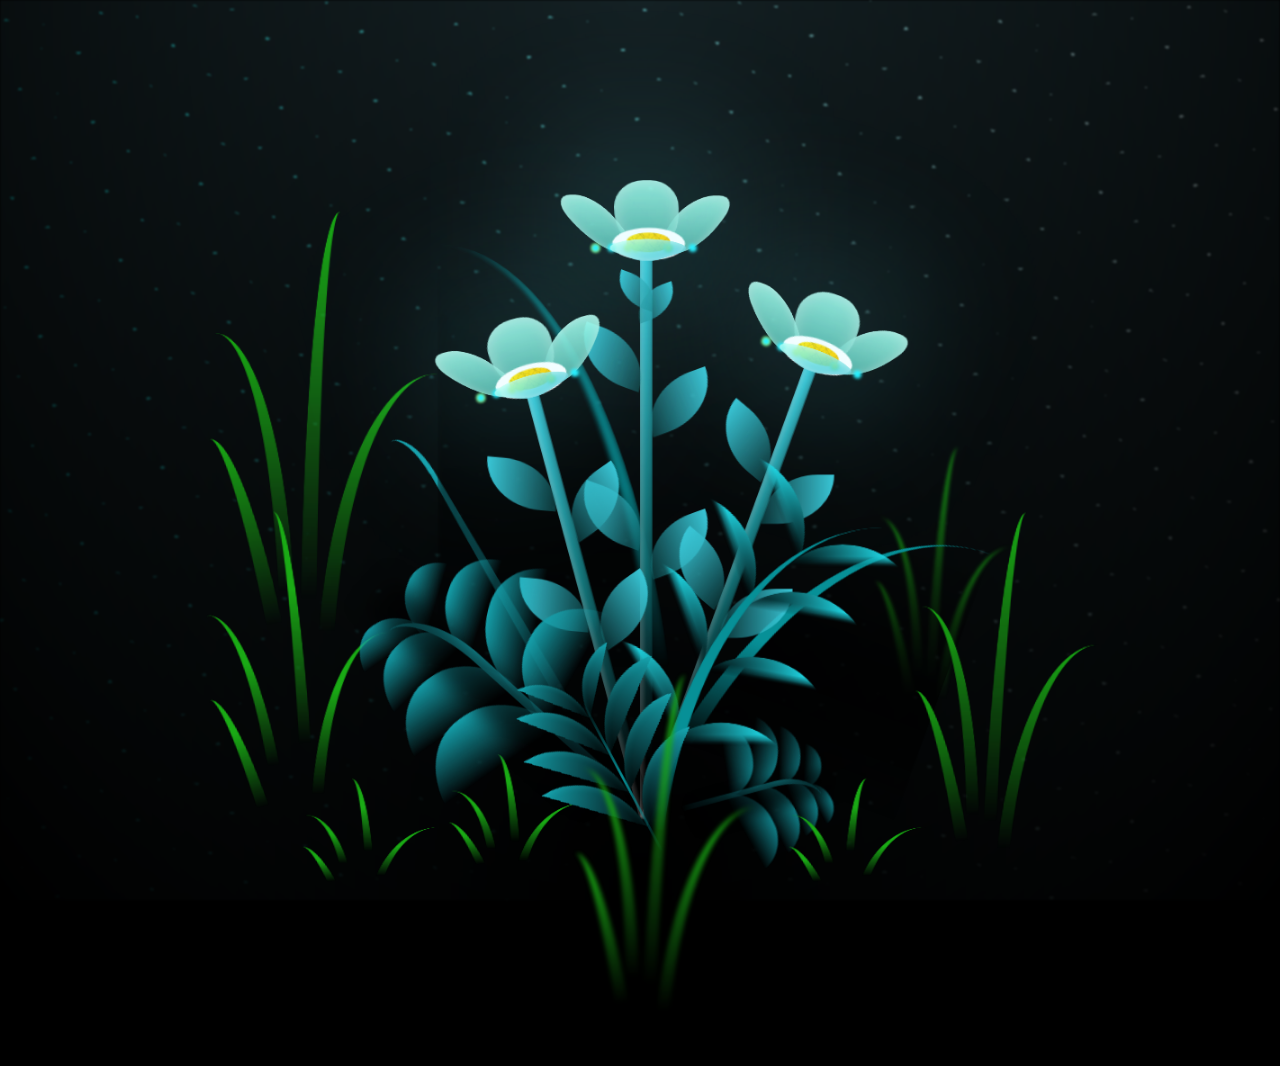
==== flower.html @ 88a2992a "For MyLove" ====
<!DOCTYPE html>
<html lang="en">
<head>
    <meta charset="UTF-8">
    <meta http-equiv="X-UA-Compatible" content="IE=edge">
    <meta name="viewport" content="width=device-width, initial-scale=1.0">
    <link rel="stylesheet" href="css/main.css">
    <link rel="icon" href="img/flowers.png" type="image/x-icon">
    <title>flowers</title>
</head>
<body class="container">
  <!-- Pembuat code: https://codepen.io/mdusmanansari/pen/BamepLe -->
    <div class="night"></div>
    <div class="flowers">
      <div class="flower flower--1">
        <div class="flower__leafs flower__leafs--1">
          <div class="flower__leaf flower__leaf--1"></div>
          <div class="flower__leaf flower__leaf--2"></div>
          <div class="flower__leaf flower__leaf--3"></div>
          <div class="flower__leaf flower__leaf--4"></div>
          <div class="flower__white-circle"></div>
  
          <div class="flower__light flower__light--1"></div>
          <div class="flower__light flower__light--2"></div>
          <div class="flower__light flower__light--3"></div>
          <div class="flower__light flower__light--4"></div>
          <div class="flower__light flower__light--5"></div>
          <div class="flower__light flower__light--6"></div>
          <div class="flower__light flower__light--7"></div>
          <div class="flower__light flower__light--8"></div>
  
        </div>
        <div class="flower__line">
          <div class="flower__line__leaf flower__line__leaf--1"></div>
          <div class="flower__line__leaf flower__line__leaf--2"></div>
          <div class="flower__line__leaf flower__line__leaf--3"></div>
          <div class="flower__line__leaf flower__line__leaf--4"></div>
          <div class="flower__line__leaf flower__line__leaf--5"></div>
          <div class="flower__line__leaf flower__line__leaf--6"></div>
        </div>
      </div>
  
      <div class="flower flower--2">
        <div class="flower__leafs flower__leafs--2">
          <div class="flower__leaf flower__leaf--1"></div>
          <div class="flower__leaf flower__leaf--2"></div>
          <div class="flower__leaf flower__leaf--3"></div>
          <div class="flower__leaf flower__leaf--4"></div>
          <div class="flower__white-circle"></div>
  
          <div class="flower__light flower__light--1"></div>
          <div class="flower__light flower__light--2"></div>
          <div class="flower__light flower__light--3"></div>
          <div class="flower__light flower__light--4"></div>
          <div class="flower__light flower__light--5"></div>
          <div class="flower__light flower__light--6"></div>
          <div class="flower__light flower__light--7"></div>
          <div class="flower__light flower__light--8"></div>
  
        </div>
        <div class="flower__line">
          <div class="flower__line__leaf flower__line__leaf--1"></div>
          <div class="flower__line__leaf flower__line__leaf--2"></div>
          <div class="flower__line__leaf flower__line__leaf--3"></div>
          <div class="flower__line__leaf flower__line__leaf--4"></div>
        </div>
      </div>
  
      <div class="flower flower--3">
        <div class="flower__leafs flower__leafs--3">
          <div class="flower__leaf flower__leaf--1"></div>
          <div class="flower__leaf flower__leaf--2"></div>
          <div class="flower__leaf flower__leaf--3"></div>
          <div class="flower__leaf flower__leaf--4"></div>
          <div class="flower__white-circle"></div>
  
          <div class="flower__light flower__light--1"></div>
          <div class="flower__light flower__light--2"></div>
          <div class="flower__light flower__light--3"></div>
          <div class="flower__light flower__light--4"></div>
          <div class="flower__light flower__light--5"></div>
          <div class="flower__light flower__light--6"></div>
          <div class="flower__light flower__light--7"></div>
          <div class="flower__light flower__light--8"></div>
  
        </div>
        <div class="flower__line">
          <div class="flower__line__leaf flower__line__leaf--1"></div>
          <div class="flower__line__leaf flower__line__leaf--2"></div>
          <div class="flower__line__leaf flower__line__leaf--3"></div>
          <div class="flower__line__leaf flower__line__leaf--4"></div>
        </div>
      </div>
  
      <div class="grow-ans" style="--d:1.2s">
        <div class="flower__g-long">
          <div class="flower__g-long__top"></div>
          <div class="flower__g-long__bottom"></div>
        </div>
      </div>
  
      <div class="growing-grass">
        <div class="flower__grass flower__grass--1">
          <div class="flower__grass--top"></div>
          <div class="flower__grass--bottom"></div>
          <div class="flower__grass__leaf flower__grass__leaf--1"></div>
          <div class="flower__grass__leaf flower__grass__leaf--2"></div>
          <div class="flower__grass__leaf flower__grass__leaf--3"></div>
          <div class="flower__grass__leaf flower__grass__leaf--4"></div>
          <div class="flower__grass__leaf flower__grass__leaf--5"></div>
          <div class="flower__grass__leaf flower__grass__leaf--6"></div>
          <div class="flower__grass__leaf flower__grass__leaf--7"></div>
          <div class="flower__grass__leaf flower__grass__leaf--8"></div>
          <div class="flower__grass__overlay"></div>
        </div>
      </div>
  
      <div class="growing-grass">
        <div class="flower__grass flower__grass--2">
          <div class="flower__grass--top"></div>
          <div class="flower__grass--bottom"></div>
          <div class="flower__grass__leaf flower__grass__leaf--1"></div>
          <div class="flower__grass__leaf flower__grass__leaf--2"></div>
          <div class="flower__grass__leaf flower__grass__leaf--3"></div>
          <div class="flower__grass__leaf flower__grass__leaf--4"></div>
          <div class="flower__grass__leaf flower__grass__leaf--5"></div>
          <div class="flower__grass__leaf flower__grass__leaf--6"></div>
          <div class="flower__grass__leaf flower__grass__leaf--7"></div>
          <div class="flower__grass__leaf flower__grass__leaf--8"></div>
          <div class="flower__grass__overlay"></div>
        </div>
      </div>
  
      <div class="grow-ans" style="--d:2.4s">
        <div class="flower__g-right flower__g-right--1">
          <div class="leaf"></div>
        </div>
      </div>
  
      <div class="grow-ans" style="--d:2.8s">
        <div class="flower__g-right flower__g-right--2">
          <div class="leaf"></div>
        </div>
      </div>
  
      <div class="grow-ans" style="--d:2.8s">
        <div class="flower__g-front">
          <div class="flower__g-front__leaf-wrapper flower__g-front__leaf-wrapper--1">
            <div class="flower__g-front__leaf"></div>
          </div>
          <div class="flower__g-front__leaf-wrapper flower__g-front__leaf-wrapper--2">
            <div class="flower__g-front__leaf"></div>
          </div>
          <div class="flower__g-front__leaf-wrapper flower__g-front__leaf-wrapper--3">
            <div class="flower__g-front__leaf"></div>
          </div>
          <div class="flower__g-front__leaf-wrapper flower__g-front__leaf-wrapper--4">
            <div class="flower__g-front__leaf"></div>
          </div>
          <div class="flower__g-front__leaf-wrapper flower__g-front__leaf-wrapper--5">
            <div class="flower__g-front__leaf"></div>
          </div>
          <div class="flower__g-front__leaf-wrapper flower__g-front__leaf-wrapper--6">
            <div class="flower__g-front__leaf"></div>
          </div>
          <div class="flower__g-front__leaf-wrapper flower__g-front__leaf-wrapper--7">
            <div class="flower__g-front__leaf"></div>
          </div>
          <div class="flower__g-front__leaf-wrapper flower__g-front__leaf-wrapper--8">
            <div class="flower__g-front__leaf"></div>
          </div>
          <div class="flower__g-front__line"></div>
        </div>
      </div>
  
      <div class="grow-ans" style="--d:3.2s">
        <div class="flower__g-fr">
          <div class="leaf"></div>
          <div class="flower__g-fr__leaf flower__g-fr__leaf--1"></div>
          <div class="flower__g-fr__leaf flower__g-fr__leaf--2"></div>
          <div class="flower__g-fr__leaf flower__g-fr__leaf--3"></div>
          <div class="flower__g-fr__leaf flower__g-fr__leaf--4"></div>
          <div class="flower__g-fr__leaf flower__g-fr__leaf--5"></div>
          <div class="flower__g-fr__leaf flower__g-fr__leaf--6"></div>
          <div class="flower__g-fr__leaf flower__g-fr__leaf--7"></div>
          <div class="flower__g-fr__leaf flower__g-fr__leaf--8"></div>
        </div>
      </div>
  
      <div class="long-g long-g--0">
        <div class="grow-ans" style="--d:3s">
          <div class="leaf leaf--0"></div>
        </div>
        <div class="grow-ans" style="--d:2.2s">
          <div class="leaf leaf--1"></div>
        </div>
        <div class="grow-ans" style="--d:3.4s">
          <div class="leaf leaf--2"></div>
        </div>
        <div class="grow-ans" style="--d:3.6s">
          <div class="leaf leaf--3"></div>
        </div>
      </div>
  
      <div class="long-g long-g--1">
        <div class="grow-ans" style="--d:3.6s">
          <div class="leaf leaf--0"></div>
        </div>
        <div class="grow-ans" style="--d:3.8s">
          <div class="leaf leaf--1"></div>
        </div>
        <div class="grow-ans" style="--d:4s">
          <div class="leaf leaf--2"></div>
        </div>
        <div class="grow-ans" style="--d:4.2s">
          <div class="leaf leaf--3"></div>
        </div>
      </div>
  
      <div class="long-g long-g--2">
        <div class="grow-ans" style="--d:4s">
          <div class="leaf leaf--0"></div>
        </div>
        <div class="grow-ans" style="--d:4.2s">
          <div class="leaf leaf--1"></div>
        </div>
        <div class="grow-ans" style="--d:4.4s">
          <div class="leaf leaf--2"></div>
        </div>
        <div class="grow-ans" style="--d:4.6s">
          <div class="leaf leaf--3"></div>
        </div>
      </div>
  
      <div class="long-g long-g--3">
        <div class="grow-ans" style="--d:4s">
          <div class="leaf leaf--0"></div>
        </div>
        <div class="grow-ans" style="--d:4.2s">
          <div class="leaf leaf--1"></div>
        </div>
        <div class="grow-ans" style="--d:3s">
          <div class="leaf leaf--2"></div>
        </div>
        <div class="grow-ans" style="--d:3.6s">
          <div class="leaf leaf--3"></div>
        </div>
      </div>
  
      <div class="long-g long-g--4">
        <div class="grow-ans" style="--d:4s">
          <div class="leaf leaf--0"></div>
        </div>
        <div class="grow-ans" style="--d:4.2s">
          <div class="leaf leaf--1"></div>
        </div>
        <div class="grow-ans" style="--d:3s">
          <div class="leaf leaf--2"></div>
        </div>
        <div class="grow-ans" style="--d:3.6s">
          <div class="leaf leaf--3"></div>
        </div>
      </div>
  
      <div class="long-g long-g--5">
        <div class="grow-ans" style="--d:4s">
          <div class="leaf leaf--0"></div>
        </div>
        <div class="grow-ans" style="--d:4.2s">
          <div class="leaf leaf--1"></div>
        </div>
        <div class="grow-ans" style="--d:3s">
          <div class="leaf leaf--2"></div>
        </div>
        <div class="grow-ans" style="--d:3.6s">
          <div class="leaf leaf--3"></div>
        </div>
      </div>
  
      <div class="long-g long-g--6">
        <div class="grow-ans" style="--d:4.2s">
          <div class="leaf leaf--0"></div>
        </div>
        <div class="grow-ans" style="--d:4.4s">
          <div class="leaf leaf--1"></div>
        </div>
        <div class="grow-ans" style="--d:4.6s">
          <div class="leaf leaf--2"></div>
        </div>
        <div class="grow-ans" style="--d:4.8s">
          <div class="leaf leaf--3"></div>
        </div>
      </div>
  
      <div class="long-g long-g--7">
        <div class="grow-ans" style="--d:3s">
          <div class="leaf leaf--0"></div>
        </div>
        <div class="grow-ans" style="--d:3.2s">
          <div class="leaf leaf--1"></div>
        </div>
        <div class="grow-ans" style="--d:3.5s">
          <div class="leaf leaf--2"></div>
        </div>
        <div class="grow-ans" style="--d:3.6s">
          <div class="leaf leaf--3"></div>
        </div>
      </div>
    </div>
    <script src="main.js"></script>
  </body>
</html>
---- css/main.css ----
*,
*::after,
*::before {
  padding: 0;
  margin: 0;
  box-sizing: border-box;
}

:root {
  --dark-color: #000;
}

body {
  display: flex;
  align-items: flex-end;
  justify-content: center;
  min-height: 100vh;
  background-color: var(--dark-color);
  overflow: hidden;
  perspective: 1000px;
}

.night {
  position: fixed;
  left: 50%;
  top: 0;
  transform: translateX(-50%);
  width: 100%;
  height: 100%;
  filter: blur(0.1vmin);
  background-image: radial-gradient(ellipse at top, transparent 0%, var(--dark-color)), radial-gradient(ellipse at bottom, var(--dark-color), rgba(145, 233, 255, 0.2)), repeating-linear-gradient(220deg, rgb(0, 0, 0) 0px, rgb(0, 0, 0) 19px, transparent 19px, transparent 22px), repeating-linear-gradient(189deg, rgb(0, 0, 0) 0px, rgb(0, 0, 0) 19px, transparent 19px, transparent 22px), repeating-linear-gradient(148deg, rgb(0, 0, 0) 0px, rgb(0, 0, 0) 19px, transparent 19px, transparent 22px), linear-gradient(90deg, rgb(0, 255, 250), rgb(240, 240, 240));
}

.flowers {
  position: relative;
  transform: scale(0.9);
}

.flower {
  position: absolute;
  bottom: 10vmin;
  transform-origin: bottom center;
  z-index: 10;
  --fl-speed: 0.8s;
}
.flower--1 {
  -webkit-animation: moving-flower-1 4s linear infinite;
          animation: moving-flower-1 4s linear infinite;
}
.flower--1 .flower__line {
  height: 70vmin;
  -webkit-animation-delay: 0.3s;
          animation-delay: 0.3s;
}
.flower--1 .flower__line__leaf--1 {
  -webkit-animation: blooming-leaf-right var(--fl-speed) 1.6s backwards;
          animation: blooming-leaf-right var(--fl-speed) 1.6s backwards;
}
.flower--1 .flower__line__leaf--2 {
  -webkit-animation: blooming-leaf-right var(--fl-speed) 1.4s backwards;
          animation: blooming-leaf-right var(--fl-speed) 1.4s backwards;
}
.flower--1 .flower__line__leaf--3 {
  -webkit-animation: blooming-leaf-left var(--fl-speed) 1.2s backwards;
          animation: blooming-leaf-left var(--fl-speed) 1.2s backwards;
}
.flower--1 .flower__line__leaf--4 {
  -webkit-animation: blooming-leaf-left var(--fl-speed) 1s backwards;
          animation: blooming-leaf-left var(--fl-speed) 1s backwards;
}
.flower--1 .flower__line__leaf--5 {
  -webkit-animation: blooming-leaf-right var(--fl-speed) 1.8s backwards;
          animation: blooming-leaf-right var(--fl-speed) 1.8s backwards;
}
.flower--1 .flower__line__leaf--6 {
  -webkit-animation: blooming-leaf-left var(--fl-speed) 2s backwards;
          animation: blooming-leaf-left var(--fl-speed) 2s backwards;
}
.flower--2 {
  left: 50%;
  transform: rotate(20deg);
  -webkit-animation: moving-flower-2 4s linear infinite;
          animation: moving-flower-2 4s linear infinite;
}
.flower--2 .flower__line {
  height: 60vmin;
  -webkit-animation-delay: 0.6s;
          animation-delay: 0.6s;
}
.flower--2 .flower__line__leaf--1 {
  -webkit-animation: blooming-leaf-right var(--fl-speed) 1.9s backwards;
          animation: blooming-leaf-right var(--fl-speed) 1.9s backwards;
}
.flower--2 .flower__line__leaf--2 {
  -webkit-animation: blooming-leaf-right var(--fl-speed) 1.7s backwards;
          animation: blooming-leaf-right var(--fl-speed) 1.7s backwards;
}
.flower--2 .flower__line__leaf--3 {
  -webkit-animation: blooming-leaf-left var(--fl-speed) 1.5s backwards;
          animation: blooming-leaf-left var(--fl-speed) 1.5s backwards;
}
.flower--2 .flower__line__leaf--4 {
  -webkit-animation: blooming-leaf-left var(--fl-speed) 1.3s backwards;
          animation: blooming-leaf-left var(--fl-speed) 1.3s backwards;
}
.flower--3 {
  left: 50%;
  transform: rotate(-15deg);
  -webkit-animation: moving-flower-3 4s linear infinite;
          animation: moving-flower-3 4s linear infinite;
}
.flower--3 .flower__line {
  -webkit-animation-delay: 0.9s;
          animation-delay: 0.9s;
}
.flower--3 .flower__line__leaf--1 {
  -webkit-animation: blooming-leaf-right var(--fl-speed) 2.5s backwards;
          animation: blooming-leaf-right var(--fl-speed) 2.5s backwards;
}
.flower--3 .flower__line__leaf--2 {
  -webkit-animation: blooming-leaf-right var(--fl-speed) 2.3s backwards;
          animation: blooming-leaf-right var(--fl-speed) 2.3s backwards;
}
.flower--3 .flower__line__leaf--3 {
  -webkit-animation: blooming-leaf-left var(--fl-speed) 2.1s backwards;
          animation: blooming-leaf-left var(--fl-speed) 2.1s backwards;
}
.flower--3 .flower__line__leaf--4 {
  -webkit-animation: blooming-leaf-left var(--fl-speed) 1.9s backwards;
          animation: blooming-leaf-left var(--fl-speed) 1.9s backwards;
}
.flower__leafs {
  position: relative;
  -webkit-animation: blooming-flower 2s backwards;
          animation: blooming-flower 2s backwards;
}
.flower__leafs--1 {
  -webkit-animation-delay: 1.1s;
          animation-delay: 1.1s;
}
.flower__leafs--2 {
  -webkit-animation-delay: 1.4s;
          animation-delay: 1.4s;
}
.flower__leafs--3 {
  -webkit-animation-delay: 1.7s;
          animation-delay: 1.7s;
}
.flower__leafs::after {
  content: "";
  position: absolute;
  left: 0;
  top: 0;
  transform: translate(-50%, -100%);
  width: 8vmin;
  height: 8vmin;
  background-color: #6bf0ff;
  filter: blur(10vmin);
}
.flower__leaf {
  position: absolute;
  bottom: 0;
  left: 50%;
  width: 8vmin;
  height: 11vmin;
  border-radius: 51% 49% 47% 53%/44% 45% 55% 69%;
  background-color: #a7ffee;
  background-image: linear-gradient(to top, #54b8aa, #a7ffee);
  transform-origin: bottom center;
  opacity: 0.9;
  box-shadow: inset 0 0 2vmin rgba(255, 255, 255, 0.5);
}
.flower__leaf--1 {
  transform: translate(-10%, 1%) rotateY(40deg) rotateX(-50deg);
}
.flower__leaf--2 {
  transform: translate(-50%, -4%) rotateX(40deg);
}
.flower__leaf--3 {
  transform: translate(-90%, 0%) rotateY(45deg) rotateX(50deg);
}
.flower__leaf--4 {
  width: 8vmin;
  height: 8vmin;
  transform-origin: bottom left;
  border-radius: 4vmin 10vmin 4vmin 4vmin;
  transform: translate(0%, 18%) rotateX(70deg) rotate(-43deg);
  background-image: linear-gradient(to top, #39c6d6, #a7ffee);
  z-index: 1;
  opacity: 0.8;
}
.flower__white-circle {
  position: absolute;
  left: -3.5vmin;
  top: -3vmin;
  width: 9vmin;
  height: 4vmin;
  border-radius: 50%;
  background-color: #fff;
}
.flower__white-circle::after {
  content: "";
  position: absolute;
  left: 50%;
  top: 45%;
  transform: translate(-50%, -50%);
  width: 60%;
  height: 60%;
  border-radius: inherit;
  background-image: repeating-linear-gradient(135deg, rgba(0, 0, 0, 0.03) 0px, rgba(0, 0, 0, 0.03) 1px, transparent 1px, transparent 12px), repeating-linear-gradient(45deg, rgba(0, 0, 0, 0.03) 0px, rgba(0, 0, 0, 0.03) 1px, transparent 1px, transparent 12px), repeating-linear-gradient(67.5deg, rgba(0, 0, 0, 0.03) 0px, rgba(0, 0, 0, 0.03) 1px, transparent 1px, transparent 12px), repeating-linear-gradient(135deg, rgba(0, 0, 0, 0.03) 0px, rgba(0, 0, 0, 0.03) 1px, transparent 1px, transparent 12px), repeating-linear-gradient(45deg, rgba(0, 0, 0, 0.03) 0px, rgba(0, 0, 0, 0.03) 1px, transparent 1px, transparent 12px), repeating-linear-gradient(112.5deg, rgba(0, 0, 0, 0.03) 0px, rgba(0, 0, 0, 0.03) 1px, transparent 1px, transparent 12px), repeating-linear-gradient(112.5deg, rgba(0, 0, 0, 0.03) 0px, rgba(0, 0, 0, 0.03) 1px, transparent 1px, transparent 12px), repeating-linear-gradient(45deg, rgba(0, 0, 0, 0.03) 0px, rgba(0, 0, 0, 0.03) 1px, transparent 1px, transparent 12px), repeating-linear-gradient(22.5deg, rgba(0, 0, 0, 0.03) 0px, rgba(0, 0, 0, 0.03) 1px, transparent 1px, transparent 12px), repeating-linear-gradient(45deg, rgba(0, 0, 0, 0.03) 0px, rgba(0, 0, 0, 0.03) 1px, transparent 1px, transparent 12px), repeating-linear-gradient(22.5deg, rgba(0, 0, 0, 0.03) 0px, rgba(0, 0, 0, 0.03) 1px, transparent 1px, transparent 12px), repeating-linear-gradient(135deg, rgba(0, 0, 0, 0.03) 0px, rgba(0, 0, 0, 0.03) 1px, transparent 1px, transparent 12px), repeating-linear-gradient(157.5deg, rgba(0, 0, 0, 0.03) 0px, rgba(0, 0, 0, 0.03) 1px, transparent 1px, transparent 12px), repeating-linear-gradient(67.5deg, rgba(0, 0, 0, 0.03) 0px, rgba(0, 0, 0, 0.03) 1px, transparent 1px, transparent 12px), repeating-linear-gradient(67.5deg, rgba(0, 0, 0, 0.03) 0px, rgba(0, 0, 0, 0.03) 1px, transparent 1px, transparent 12px), linear-gradient(90deg, rgb(255, 235, 18), rgb(255, 206, 0));
}
.flower__line {
  height: 55vmin;
  width: 1.5vmin;
  background-image: linear-gradient(to left, rgba(0, 0, 0, 0.2), transparent, rgba(255, 255, 255, 0.2)), linear-gradient(to top, transparent 10%, #14757a, #39c6d6);
  box-shadow: inset 0 0 2px rgba(0, 0, 0, 0.5);
  -webkit-animation: grow-flower-tree 4s backwards;
          animation: grow-flower-tree 4s backwards;
}
.flower__line__leaf {
  --w: 7vmin;
  --h: calc(var(--w) + 2vmin);
  position: absolute;
  top: 20%;
  left: 90%;
  width: var(--w);
  height: var(--h);
  border-top-right-radius: var(--h);
  border-bottom-left-radius: var(--h);
  background-image: linear-gradient(to top, rgba(20, 117, 122, 0.4), #39c6d6);
}
.flower__line__leaf--1 {
  transform: rotate(70deg) rotateY(30deg);
}
.flower__line__leaf--2 {
  top: 45%;
  transform: rotate(70deg) rotateY(30deg);
}
.flower__line__leaf--3, .flower__line__leaf--4, .flower__line__leaf--6 {
  border-top-right-radius: 0;
  border-bottom-left-radius: 0;
  border-top-left-radius: var(--h);
  border-bottom-right-radius: var(--h);
  left: -460%;
  top: 12%;
  transform: rotate(-70deg) rotateY(30deg);
}
.flower__line__leaf--4 {
  top: 40%;
}
.flower__line__leaf--5 {
  top: 0;
  transform-origin: left;
  transform: rotate(70deg) rotateY(30deg) scale(0.6);
}
.flower__line__leaf--6 {
  top: -2%;
  left: -450%;
  transform-origin: right;
  transform: rotate(-70deg) rotateY(30deg) scale(0.6);
}
.flower__light {
  position: absolute;
  bottom: 0vmin;
  width: 1vmin;
  height: 1vmin;
  background-color: rgb(255, 251, 0);
  border-radius: 50%;
  filter: blur(0.2vmin);
  -webkit-animation: light-ans 4s linear infinite backwards;
          animation: light-ans 4s linear infinite backwards;
}
.flower__light:nth-child(odd) {
  background-color: #23f0ff;
}
.flower__light--1 {
  left: -2vmin;
  -webkit-animation-delay: 1s;
          animation-delay: 1s;
}
.flower__light--2 {
  left: 3vmin;
  -webkit-animation-delay: 0.5s;
          animation-delay: 0.5s;
}
.flower__light--3 {
  left: -6vmin;
  -webkit-animation-delay: 0.3s;
          animation-delay: 0.3s;
}
.flower__light--4 {
  left: 6vmin;
  -webkit-animation-delay: 0.9s;
          animation-delay: 0.9s;
}
.flower__light--5 {
  left: -1vmin;
  -webkit-animation-delay: 1.5s;
          animation-delay: 1.5s;
}
.flower__light--6 {
  left: -4vmin;
  -webkit-animation-delay: 3s;
          animation-delay: 3s;
}
.flower__light--7 {
  left: 3vmin;
  -webkit-animation-delay: 2s;
          animation-delay: 2s;
}
.flower__light--8 {
  left: -6vmin;
  -webkit-animation-delay: 3.5s;
          animation-delay: 3.5s;
}
.flower__grass {
  --c: #159faa;
  --line-w: 1.5vmin;
  position: absolute;
  bottom: 12vmin;
  left: -7vmin;
  display: flex;
  flex-direction: column;
  align-items: flex-end;
  z-index: 20;
  transform-origin: bottom center;
  transform: rotate(-48deg) rotateY(40deg);
}
.flower__grass--1 {
  -webkit-animation: moving-grass 2s linear infinite;
          animation: moving-grass 2s linear infinite;
}
.flower__grass--2 {
  left: 2vmin;
  bottom: 10vmin;
  transform: scale(0.5) rotate(75deg) rotateX(10deg) rotateY(-200deg);
  opacity: 0.8;
  z-index: 0;
  -webkit-animation: moving-grass--2 1.5s linear infinite;
          animation: moving-grass--2 1.5s linear infinite;
}
.flower__grass--top {
  width: 7vmin;
  height: 10vmin;
  border-top-right-radius: 100%;
  border-right: var(--line-w) solid var(--c);
  transform-origin: bottom center;
  transform: rotate(-2deg);
}
.flower__grass--bottom {
  margin-top: -2px;
  width: var(--line-w);
  height: 25vmin;
  background-image: linear-gradient(to top, transparent, var(--c));
}
.flower__grass__leaf {
  --size: 10vmin;
  position: absolute;
  width: calc(var(--size) * 2.1);
  height: var(--size);
  border-top-left-radius: var(--size);
  border-top-right-radius: var(--size);
  background-image: linear-gradient(to top, transparent, transparent 30%, var(--c));
  z-index: 100;
}
.flower__grass__leaf--1 {
  top: -6%;
  left: 30%;
  --size: 6vmin;
  transform: rotate(-20deg);
  -webkit-animation: growing-grass-ans--1 2s 2.6s backwards;
          animation: growing-grass-ans--1 2s 2.6s backwards;
}
@-webkit-keyframes growing-grass-ans--1 {
  0% {
    transform-origin: bottom left;
    transform: rotate(-20deg) scale(0);
  }
}
@keyframes growing-grass-ans--1 {
  0% {
    transform-origin: bottom left;
    transform: rotate(-20deg) scale(0);
  }
}
.flower__grass__leaf--2 {
  top: -5%;
  left: -110%;
  --size: 6vmin;
  transform: rotate(10deg);
  -webkit-animation: growing-grass-ans--2 2s 2.4s linear backwards;
          animation: growing-grass-ans--2 2s 2.4s linear backwards;
}
@-webkit-keyframes growing-grass-ans--2 {
  0% {
    transform-origin: bottom right;
    transform: rotate(10deg) scale(0);
  }
}
@keyframes growing-grass-ans--2 {
  0% {
    transform-origin: bottom right;
    transform: rotate(10deg) scale(0);
  }
}
.flower__grass__leaf--3 {
  top: 5%;
  left: 60%;
  --size: 8vmin;
  transform: rotate(-18deg) rotateX(-20deg);
  -webkit-animation: growing-grass-ans--3 2s 2.2s linear backwards;
          animation: growing-grass-ans--3 2s 2.2s linear backwards;
}
@-webkit-keyframes growing-grass-ans--3 {
  0% {
    transform-origin: bottom left;
    transform: rotate(-18deg) rotateX(-20deg) scale(0);
  }
}
@keyframes growing-grass-ans--3 {
  0% {
    transform-origin: bottom left;
    transform: rotate(-18deg) rotateX(-20deg) scale(0);
  }
}
.flower__grass__leaf--4 {
  top: 6%;
  left: -135%;
  --size: 8vmin;
  transform: rotate(2deg);
  -webkit-animation: growing-grass-ans--4 2s 2s linear backwards;
          animation: growing-grass-ans--4 2s 2s linear backwards;
}
@-webkit-keyframes growing-grass-ans--4 {
  0% {
    transform-origin: bottom right;
    transform: rotate(2deg) scale(0);
  }
}
@keyframes growing-grass-ans--4 {
  0% {
    transform-origin: bottom right;
    transform: rotate(2deg) scale(0);
  }
}
.flower__grass__leaf--5 {
  top: 20%;
  left: 60%;
  --size: 10vmin;
  transform: rotate(-24deg) rotateX(-20deg);
  -webkit-animation: growing-grass-ans--5 2s 1.8s linear backwards;
          animation: growing-grass-ans--5 2s 1.8s linear backwards;
}
@-webkit-keyframes growing-grass-ans--5 {
  0% {
    transform-origin: bottom left;
    transform: rotate(-24deg) rotateX(-20deg) scale(0);
  }
}
@keyframes growing-grass-ans--5 {
  0% {
    transform-origin: bottom left;
    transform: rotate(-24deg) rotateX(-20deg) scale(0);
  }
}
.flower__grass__leaf--6 {
  top: 22%;
  left: -180%;
  --size: 10vmin;
  transform: rotate(10deg);
  -webkit-animation: growing-grass-ans--6 2s 1.6s linear backwards;
          animation: growing-grass-ans--6 2s 1.6s linear backwards;
}
@-webkit-keyframes growing-grass-ans--6 {
  0% {
    transform-origin: bottom right;
    transform: rotate(10deg) scale(0);
  }
}
@keyframes growing-grass-ans--6 {
  0% {
    transform-origin: bottom right;
    transform: rotate(10deg) scale(0);
  }
}
.flower__grass__leaf--7 {
  top: 39%;
  left: 70%;
  --size: 10vmin;
  transform: rotate(-10deg);
  -webkit-animation: growing-grass-ans--7 2s 1.4s linear backwards;
          animation: growing-grass-ans--7 2s 1.4s linear backwards;
}
@-webkit-keyframes growing-grass-ans--7 {
  0% {
    transform-origin: bottom left;
    transform: rotate(-10deg) scale(0);
  }
}
@keyframes growing-grass-ans--7 {
  0% {
    transform-origin: bottom left;
    transform: rotate(-10deg) scale(0);
  }
}
.flower__grass__leaf--8 {
  top: 40%;
  left: -215%;
  --size: 11vmin;
  transform: rotate(10deg);
  -webkit-animation: growing-grass-ans--8 2s 1.2s linear backwards;
          animation: growing-grass-ans--8 2s 1.2s linear backwards;
}
@-webkit-keyframes growing-grass-ans--8 {
  0% {
    transform-origin: bottom right;
    transform: rotate(10deg) scale(0);
  }
}
@keyframes growing-grass-ans--8 {
  0% {
    transform-origin: bottom right;
    transform: rotate(10deg) scale(0);
  }
}
.flower__grass__overlay {
  position: absolute;
  top: -10%;
  right: 0%;
  width: 100%;
  height: 100%;
  background-color: rgba(0, 0, 0, 0.6);
  filter: blur(1.5vmin);
  z-index: 100;
}
.flower__g-long {
  --w: 2vmin;
  --h: 6vmin;
  --c: #159faa;
  position: absolute;
  bottom: 10vmin;
  left: -3vmin;
  transform-origin: bottom center;
  transform: rotate(-30deg) rotateY(-20deg);
  display: flex;
  flex-direction: column;
  align-items: flex-end;
  -webkit-animation: flower-g-long-ans 3s linear infinite;
          animation: flower-g-long-ans 3s linear infinite;
}
@-webkit-keyframes flower-g-long-ans {
  0%, 100% {
    transform: rotate(-30deg) rotateY(-20deg);
  }
  50% {
    transform: rotate(-32deg) rotateY(-20deg);
  }
}
@keyframes flower-g-long-ans {
  0%, 100% {
    transform: rotate(-30deg) rotateY(-20deg);
  }
  50% {
    transform: rotate(-32deg) rotateY(-20deg);
  }
}
.flower__g-long__top {
  top: calc(var(--h) * -1);
  width: calc(var(--w) + 1vmin);
  height: var(--h);
  border-top-right-radius: 100%;
  border-right: 0.7vmin solid var(--c);
  transform: translate(-0.7vmin, 1vmin);
}
.flower__g-long__bottom {
  width: var(--w);
  height: 50vmin;
  transform-origin: bottom center;
  background-image: linear-gradient(to top, transparent 30%, var(--c));
  box-shadow: inset 0 0 2px rgba(0, 0, 0, 0.5);
  -webkit-clip-path: polygon(35% 0, 65% 1%, 100% 100%, 0% 100%);
          clip-path: polygon(35% 0, 65% 1%, 100% 100%, 0% 100%);
}
.flower__g-right {
  position: absolute;
  bottom: 6vmin;
  left: -2vmin;
  transform-origin: bottom left;
  transform: rotate(20deg);
}
.flower__g-right .leaf {
  width: 30vmin;
  height: 50vmin;
  border-top-left-radius: 100%;
  border-left: 2vmin solid #079097;
  background-image: linear-gradient(to bottom, transparent, var(--dark-color) 60%);
  -webkit-mask-image: linear-gradient(to top, transparent 30%, #079097 60%);
}
.flower__g-right--1 {
  -webkit-animation: flower-g-right-ans 2.5s linear infinite;
          animation: flower-g-right-ans 2.5s linear infinite;
}
.flower__g-right--2 {
  left: 5vmin;
  transform: rotateY(-180deg);
  -webkit-animation: flower-g-right-ans--2 3s linear infinite;
          animation: flower-g-right-ans--2 3s linear infinite;
}
.flower__g-right--2 .leaf {
  height: 75vmin;
  filter: blur(0.3vmin);
  opacity: 0.8;
}
@-webkit-keyframes flower-g-right-ans {
  0%, 100% {
    transform: rotate(20deg);
  }
  50% {
    transform: rotate(24deg) rotateX(-20deg);
  }
}
@keyframes flower-g-right-ans {
  0%, 100% {
    transform: rotate(20deg);
  }
  50% {
    transform: rotate(24deg) rotateX(-20deg);
  }
}
@-webkit-keyframes flower-g-right-ans--2 {
  0%, 100% {
    transform: rotateY(-180deg) rotate(0deg) rotateX(-20deg);
  }
  50% {
    transform: rotateY(-180deg) rotate(6deg) rotateX(-20deg);
  }
}
@keyframes flower-g-right-ans--2 {
  0%, 100% {
    transform: rotateY(-180deg) rotate(0deg) rotateX(-20deg);
  }
  50% {
    transform: rotateY(-180deg) rotate(6deg) rotateX(-20deg);
  }
}
.flower__g-front {
  position: absolute;
  bottom: 6vmin;
  left: 2.5vmin;
  z-index: 100;
  transform-origin: bottom center;
  transform: rotate(-28deg) rotateY(30deg) scale(1.04);
  -webkit-animation: flower__g-front-ans 2s linear infinite;
          animation: flower__g-front-ans 2s linear infinite;
}
@-webkit-keyframes flower__g-front-ans {
  0%, 100% {
    transform: rotate(-28deg) rotateY(30deg) scale(1.04);
  }
  50% {
    transform: rotate(-35deg) rotateY(40deg) scale(1.04);
  }
}
@keyframes flower__g-front-ans {
  0%, 100% {
    transform: rotate(-28deg) rotateY(30deg) scale(1.04);
  }
  50% {
    transform: rotate(-35deg) rotateY(40deg) scale(1.04);
  }
}
.flower__g-front__line {
  width: 0.3vmin;
  height: 20vmin;
  background-image: linear-gradient(to top, transparent, #079097, transparent 100%);
  position: relative;
}
.flower__g-front__leaf-wrapper {
  position: absolute;
  top: 0;
  left: 0;
  transform-origin: bottom left;
  transform: rotate(10deg);
}
.flower__g-front__leaf-wrapper:nth-child(even) {
  left: 0vmin;
  transform: rotateY(-180deg) rotate(5deg);
  -webkit-animation: flower__g-front__leaf-left-ans 1s ease-in backwards;
          animation: flower__g-front__leaf-left-ans 1s ease-in backwards;
}
.flower__g-front__leaf-wrapper:nth-child(odd) {
  -webkit-animation: flower__g-front__leaf-ans 1s ease-in backwards;
          animation: flower__g-front__leaf-ans 1s ease-in backwards;
}
.flower__g-front__leaf-wrapper--1 {
  top: -8vmin;
  transform: scale(0.7);
  -webkit-animation: flower__g-front__leaf-ans 1s 5.5s ease-in backwards !important;
          animation: flower__g-front__leaf-ans 1s 5.5s ease-in backwards !important;
}
.flower__g-front__leaf-wrapper--2 {
  top: -8vmin;
  transform: rotateY(-180deg) scale(0.7) !important;
  -webkit-animation: flower__g-front__leaf-left-ans-2 1s 4.6s ease-in backwards !important;
          animation: flower__g-front__leaf-left-ans-2 1s 4.6s ease-in backwards !important;
}
.flower__g-front__leaf-wrapper--3 {
  top: -3vmin;
  -webkit-animation: flower__g-front__leaf-ans 1s 4.6s ease-in backwards;
          animation: flower__g-front__leaf-ans 1s 4.6s ease-in backwards;
}
.flower__g-front__leaf-wrapper--4 {
  top: -3vmin;
  transform: rotateY(-180deg) scale(0.9) !important;
  -webkit-animation: flower__g-front__leaf-left-ans-2 1s 4.6s ease-in backwards !important;
          animation: flower__g-front__leaf-left-ans-2 1s 4.6s ease-in backwards !important;
}
@-webkit-keyframes flower__g-front__leaf-left-ans-2 {
  0% {
    transform: rotateY(-180deg) scale(0);
  }
}
@keyframes flower__g-front__leaf-left-ans-2 {
  0% {
    transform: rotateY(-180deg) scale(0);
  }
}
.flower__g-front__leaf-wrapper--5, .flower__g-front__leaf-wrapper--6 {
  top: 2vmin;
}
.flower__g-front__leaf-wrapper--7, .flower__g-front__leaf-wrapper--8 {
  top: 6.5vmin;
}
.flower__g-front__leaf-wrapper--2 {
  -webkit-animation-delay: 5.2s !important;
          animation-delay: 5.2s !important;
}
.flower__g-front__leaf-wrapper--3 {
  -webkit-animation-delay: 4.9s !important;
          animation-delay: 4.9s !important;
}
.flower__g-front__leaf-wrapper--5 {
  -webkit-animation-delay: 4.3s !important;
          animation-delay: 4.3s !important;
}
.flower__g-front__leaf-wrapper--6 {
  -webkit-animation-delay: 4.1s !important;
          animation-delay: 4.1s !important;
}
.flower__g-front__leaf-wrapper--7 {
  -webkit-animation-delay: 3.8s !important;
          animation-delay: 3.8s !important;
}
.flower__g-front__leaf-wrapper--8 {
  -webkit-animation-delay: 3.5s !important;
          animation-delay: 3.5s !important;
}
@-webkit-keyframes flower__g-front__leaf-ans {
  0% {
    transform: rotate(10deg) scale(0);
  }
}
@keyframes flower__g-front__leaf-ans {
  0% {
    transform: rotate(10deg) scale(0);
  }
}
@-webkit-keyframes flower__g-front__leaf-left-ans {
  0% {
    transform: rotateY(-180deg) rotate(5deg) scale(0);
  }
}
@keyframes flower__g-front__leaf-left-ans {
  0% {
    transform: rotateY(-180deg) rotate(5deg) scale(0);
  }
}
.flower__g-front__leaf {
  width: 10vmin;
  height: 10vmin;
  border-radius: 100% 0% 0% 100%/100% 100% 0% 0%;
  box-shadow: inset 0 2px 1vmin hsla(184deg, 97%, 58%, 0.2);
  background-image: linear-gradient(to bottom left, transparent, var(--dark-color)), linear-gradient(to bottom right, #159faa 50%, transparent 50%, transparent);
  -webkit-mask-image: linear-gradient(to bottom right, #159faa 50%, transparent 50%, transparent);
  mask-image: linear-gradient(to bottom right, #159faa 50%, transparent 50%, transparent);
}
.flower__g-fr {
  position: absolute;
  bottom: -4vmin;
  left: vmin;
  transform-origin: bottom left;
  z-index: 10;
  -webkit-animation: flower__g-fr-ans 2s linear infinite;
          animation: flower__g-fr-ans 2s linear infinite;
}
@-webkit-keyframes flower__g-fr-ans {
  0%, 100% {
    transform: rotate(2deg);
  }
  50% {
    transform: rotate(4deg);
  }
}
@keyframes flower__g-fr-ans {
  0%, 100% {
    transform: rotate(2deg);
  }
  50% {
    transform: rotate(4deg);
  }
}
.flower__g-fr .leaf {
  width: 30vmin;
  height: 50vmin;
  border-top-left-radius: 100%;
  border-left: 2vmin solid #079097;
  -webkit-mask-image: linear-gradient(to top, transparent 25%, #079097 50%);
  position: relative;
  z-index: 1;
}
.flower__g-fr__leaf {
  position: absolute;
  top: 0;
  left: 0;
  width: 10vmin;
  height: 10vmin;
  border-radius: 100% 0% 0% 100%/100% 100% 0% 0%;
  box-shadow: inset 0 2px 1vmin hsla(184deg, 97%, 58%, 0.2);
  background-image: linear-gradient(to bottom left, transparent, var(--dark-color) 98%), linear-gradient(to bottom right, #23f0ff 45%, transparent 50%, transparent);
  -webkit-mask-image: linear-gradient(135deg, #159faa 40%, transparent 50%, transparent);
}
.flower__g-fr__leaf--1 {
  left: 20vmin;
  transform: rotate(45deg);
  -webkit-animation: flower__g-fr-leaft-ans-1 0.5s 5.2s linear backwards;
          animation: flower__g-fr-leaft-ans-1 0.5s 5.2s linear backwards;
}
@-webkit-keyframes flower__g-fr-leaft-ans-1 {
  0% {
    transform-origin: left;
    transform: rotate(45deg) scale(0);
  }
}
@keyframes flower__g-fr-leaft-ans-1 {
  0% {
    transform-origin: left;
    transform: rotate(45deg) scale(0);
  }
}
.flower__g-fr__leaf--2 {
  left: 12vmin;
  top: -7vmin;
  transform: rotate(25deg) rotateY(-180deg);
  -webkit-animation: flower__g-fr-leaft-ans-6 0.5s 5s linear backwards;
          animation: flower__g-fr-leaft-ans-6 0.5s 5s linear backwards;
}
.flower__g-fr__leaf--3 {
  left: 15vmin;
  top: 6vmin;
  transform: rotate(55deg);
  -webkit-animation: flower__g-fr-leaft-ans-5 0.5s 4.8s linear backwards;
          animation: flower__g-fr-leaft-ans-5 0.5s 4.8s linear backwards;
}
.flower__g-fr__leaf--4 {
  left: 6vmin;
  top: -2vmin;
  transform: rotate(25deg) rotateY(-180deg);
  -webkit-animation: flower__g-fr-leaft-ans-6 0.5s 4.6s linear backwards;
          animation: flower__g-fr-leaft-ans-6 0.5s 4.6s linear backwards;
}
.flower__g-fr__leaf--5 {
  left: 10vmin;
  top: 14vmin;
  transform: rotate(55deg);
  -webkit-animation: flower__g-fr-leaft-ans-5 0.5s 4.4s linear backwards;
          animation: flower__g-fr-leaft-ans-5 0.5s 4.4s linear backwards;
}
@-webkit-keyframes flower__g-fr-leaft-ans-5 {
  0% {
    transform-origin: left;
    transform: rotate(55deg) scale(0);
  }
}
@keyframes flower__g-fr-leaft-ans-5 {
  0% {
    transform-origin: left;
    transform: rotate(55deg) scale(0);
  }
}
.flower__g-fr__leaf--6 {
  left: 0vmin;
  top: 6vmin;
  transform: rotate(25deg) rotateY(-180deg);
  -webkit-animation: flower__g-fr-leaft-ans-6 0.5s 4.2s linear backwards;
          animation: flower__g-fr-leaft-ans-6 0.5s 4.2s linear backwards;
}
@-webkit-keyframes flower__g-fr-leaft-ans-6 {
  0% {
    transform-origin: right;
    transform: rotate(25deg) rotateY(-180deg) scale(0);
  }
}
@keyframes flower__g-fr-leaft-ans-6 {
  0% {
    transform-origin: right;
    transform: rotate(25deg) rotateY(-180deg) scale(0);
  }
}
.flower__g-fr__leaf--7 {
  left: 5vmin;
  top: 22vmin;
  transform: rotate(45deg);
  -webkit-animation: flower__g-fr-leaft-ans-7 0.5s 4s linear backwards;
          animation: flower__g-fr-leaft-ans-7 0.5s 4s linear backwards;
}
@-webkit-keyframes flower__g-fr-leaft-ans-7 {
  0% {
    transform-origin: left;
    transform: rotate(45deg) scale(0);
  }
}
@keyframes flower__g-fr-leaft-ans-7 {
  0% {
    transform-origin: left;
    transform: rotate(45deg) scale(0);
  }
}
.flower__g-fr__leaf--8 {
  left: -4vmin;
  top: 15vmin;
  transform: rotate(15deg) rotateY(-180deg);
  -webkit-animation: flower__g-fr-leaft-ans-8 0.5s 3.8s linear backwards;
          animation: flower__g-fr-leaft-ans-8 0.5s 3.8s linear backwards;
}
@-webkit-keyframes flower__g-fr-leaft-ans-8 {
  0% {
    transform-origin: right;
    transform: rotate(15deg) rotateY(-180deg) scale(0);
  }
}
@keyframes flower__g-fr-leaft-ans-8 {
  0% {
    transform-origin: right;
    transform: rotate(15deg) rotateY(-180deg) scale(0);
  }
}

.long-g {
  position: absolute;
  bottom: 25vmin;
  left: -42vmin;
  transform-origin: bottom left;
}
.long-g--1 {
  bottom: 0vmin;
  transform: scale(0.8) rotate(-5deg);
}
.long-g--1 .leaf {
  -webkit-mask-image: linear-gradient(to top, transparent 40%, #079097 80%) !important;
}
.long-g--1 .leaf--1 {
  --w: 5vmin;
  --h: 60vmin;
  left: -2vmin;
  transform: rotate(3deg) rotateY(-180deg);
}
.long-g--2, .long-g--3 {
  bottom: -3vmin;
  left: -35vmin;
  transform-origin: center;
  transform: scale(0.6) rotateX(60deg);
}
.long-g--2 .leaf, .long-g--3 .leaf {
  -webkit-mask-image: linear-gradient(to top, transparent 50%, #079097 80%) !important;
}
.long-g--2 .leaf--1, .long-g--3 .leaf--1 {
  left: -1vmin;
  transform: rotateY(-180deg);
}
.long-g--3 {
  left: -17vmin;
  bottom: 0vmin;
}
.long-g--3 .leaf {
  -webkit-mask-image: linear-gradient(to top, transparent 40%, #079097 80%) !important;
}
.long-g--4 {
  left: 25vmin;
  bottom: -3vmin;
  transform-origin: center;
  transform: scale(0.6) rotateX(60deg);
}
.long-g--4 .leaf {
  -webkit-mask-image: linear-gradient(to top, transparent 50%, #079097 80%) !important;
}
.long-g--5 {
  left: 42vmin;
  bottom: 0vmin;
  transform: scale(0.8) rotate(2deg);
}
.long-g--6 {
  left: 0vmin;
  bottom: -20vmin;
  z-index: 100;
  filter: blur(0.3vmin);
  transform: scale(0.8) rotate(2deg);
}
.long-g--7 {
  left: 35vmin;
  bottom: 20vmin;
  z-index: -1;
  filter: blur(0.3vmin);
  transform: scale(0.6) rotate(2deg);
  opacity: 0.7;
}
.long-g .leaf {
  --w: 15vmin;
  --h: 40vmin;
  --c: #1aaa15;
  position: absolute;
  bottom: 0;
  width: var(--w);
  height: var(--h);
  border-top-left-radius: 100%;
  border-left: 2vmin solid var(--c);
  -webkit-mask-image: linear-gradient(to top, transparent 20%, var(--dark-color));
  transform-origin: bottom center;
}
.long-g .leaf--0 {
  left: 2vmin;
  -webkit-animation: leaf-ans-1 4s linear infinite;
          animation: leaf-ans-1 4s linear infinite;
}
.long-g .leaf--1 {
  --w: 5vmin;
  --h: 60vmin;
  -webkit-animation: leaf-ans-1 4s linear infinite;
          animation: leaf-ans-1 4s linear infinite;
}
.long-g .leaf--2 {
  --w: 10vmin;
  --h: 40vmin;
  left: -0.5vmin;
  bottom: 5vmin;
  transform-origin: bottom left;
  transform: rotateY(-180deg);
  -webkit-animation: leaf-ans-2 3s linear infinite;
          animation: leaf-ans-2 3s linear infinite;
}
.long-g .leaf--3 {
  --w: 5vmin;
  --h: 30vmin;
  left: -1vmin;
  bottom: 3.2vmin;
  transform-origin: bottom left;
  transform: rotate(-10deg) rotateY(-180deg);
  -webkit-animation: leaf-ans-3 3s linear infinite;
          animation: leaf-ans-3 3s linear infinite;
}

@-webkit-keyframes leaf-ans-1 {
  0%, 100% {
    transform: rotate(-5deg) scale(1);
  }
  50% {
    transform: rotate(5deg) scale(1.1);
  }
}

@keyframes leaf-ans-1 {
  0%, 100% {
    transform: rotate(-5deg) scale(1);
  }
  50% {
    transform: rotate(5deg) scale(1.1);
  }
}
@-webkit-keyframes leaf-ans-2 {
  0%, 100% {
    transform: rotateY(-180deg) rotate(5deg);
  }
  50% {
    transform: rotateY(-180deg) rotate(0deg) scale(1.1);
  }
}
@keyframes leaf-ans-2 {
  0%, 100% {
    transform: rotateY(-180deg) rotate(5deg);
  }
  50% {
    transform: rotateY(-180deg) rotate(0deg) scale(1.1);
  }
}
@-webkit-keyframes leaf-ans-3 {
  0%, 100% {
    transform: rotate(-10deg) rotateY(-180deg);
  }
  50% {
    transform: rotate(-20deg) rotateY(-180deg);
  }
}
@keyframes leaf-ans-3 {
  0%, 100% {
    transform: rotate(-10deg) rotateY(-180deg);
  }
  50% {
    transform: rotate(-20deg) rotateY(-180deg);
  }
}
.grow-ans {
  -webkit-animation: grow-ans 2s var(--d) backwards;
          animation: grow-ans 2s var(--d) backwards;
}

@-webkit-keyframes grow-ans {
  0% {
    transform: scale(0);
    opacity: 0;
  }
}

@keyframes grow-ans {
  0% {
    transform: scale(0);
    opacity: 0;
  }
}
@-webkit-keyframes light-ans {
  0% {
    opacity: 0;
    transform: translateY(0vmin);
  }
  25% {
    opacity: 1;
    transform: translateY(-5vmin) translateX(-2vmin);
  }
  50% {
    opacity: 1;
    transform: translateY(-15vmin) translateX(2vmin);
    filter: blur(0.2vmin);
  }
  75% {
    transform: translateY(-20vmin) translateX(-2vmin);
    filter: blur(0.2vmin);
  }
  100% {
    transform: translateY(-30vmin);
    opacity: 0;
    filter: blur(1vmin);
  }
}
@keyframes light-ans {
  0% {
    opacity: 0;
    transform: translateY(0vmin);
  }
  25% {
    opacity: 1;
    transform: translateY(-5vmin) translateX(-2vmin);
  }
  50% {
    opacity: 1;
    transform: translateY(-15vmin) translateX(2vmin);
    filter: blur(0.2vmin);
  }
  75% {
    transform: translateY(-20vmin) translateX(-2vmin);
    filter: blur(0.2vmin);
  }
  100% {
    transform: translateY(-30vmin);
    opacity: 0;
    filter: blur(1vmin);
  }
}
@-webkit-keyframes moving-flower-1 {
  0%, 100% {
    transform: rotate(2deg);
  }
  50% {
    transform: rotate(-2deg);
  }
}
@keyframes moving-flower-1 {
  0%, 100% {
    transform: rotate(2deg);
  }
  50% {
    transform: rotate(-2deg);
  }
}
@-webkit-keyframes moving-flower-2 {
  0%, 100% {
    transform: rotate(18deg);
  }
  50% {
    transform: rotate(14deg);
  }
}
@keyframes moving-flower-2 {
  0%, 100% {
    transform: rotate(18deg);
  }
  50% {
    transform: rotate(14deg);
  }
}
@-webkit-keyframes moving-flower-3 {
  0%, 100% {
    transform: rotate(-18deg);
  }
  50% {
    transform: rotate(-20deg) rotateY(-10deg);
  }
}
@keyframes moving-flower-3 {
  0%, 100% {
    transform: rotate(-18deg);
  }
  50% {
    transform: rotate(-20deg) rotateY(-10deg);
  }
}
@-webkit-keyframes blooming-leaf-right {
  0% {
    transform-origin: left;
    transform: rotate(70deg) rotateY(30deg) scale(0);
  }
}
@keyframes blooming-leaf-right {
  0% {
    transform-origin: left;
    transform: rotate(70deg) rotateY(30deg) scale(0);
  }
}
@-webkit-keyframes blooming-leaf-left {
  0% {
    transform-origin: right;
    transform: rotate(-70deg) rotateY(30deg) scale(0);
  }
}
@keyframes blooming-leaf-left {
  0% {
    transform-origin: right;
    transform: rotate(-70deg) rotateY(30deg) scale(0);
  }
}
@-webkit-keyframes grow-flower-tree {
  0% {
    height: 0;
    border-radius: 1vmin;
  }
}
@keyframes grow-flower-tree {
  0% {
    height: 0;
    border-radius: 1vmin;
  }
}
@-webkit-keyframes blooming-flower {
  0% {
    transform: scale(0);
  }
}
@keyframes blooming-flower {
  0% {
    transform: scale(0);
  }
}
@-webkit-keyframes moving-grass {
  0%, 100% {
    transform: rotate(-48deg) rotateY(40deg);
  }
  50% {
    transform: rotate(-50deg) rotateY(40deg);
  }
}
@keyframes moving-grass {
  0%, 100% {
    transform: rotate(-48deg) rotateY(40deg);
  }
  50% {
    transform: rotate(-50deg) rotateY(40deg);
  }
}
@-webkit-keyframes moving-grass--2 {
  0%, 100% {
    transform: scale(0.5) rotate(75deg) rotateX(10deg) rotateY(-200deg);
  }
  50% {
    transform: scale(0.5) rotate(79deg) rotateX(10deg) rotateY(-200deg);
  }
}
@keyframes moving-grass--2 {
  0%, 100% {
    transform: scale(0.5) rotate(75deg) rotateX(10deg) rotateY(-200deg);
  }
  50% {
    transform: scale(0.5) rotate(79deg) rotateX(10deg) rotateY(-200deg);
  }
}
.growing-grass {
  -webkit-animation: growing-grass-ans 1s 2s backwards;
          animation: growing-grass-ans 1s 2s backwards;
}

@-webkit-keyframes growing-grass-ans {
  0% {
    transform: scale(0);
  }
}

@keyframes growing-grass-ans {
  0% {
    transform: scale(0);
  }
}
.container * {
  -webkit-animation-play-state: paused !important;
          animation-play-state: paused !important;
}/*# sourceMappingURL=main.css.map */
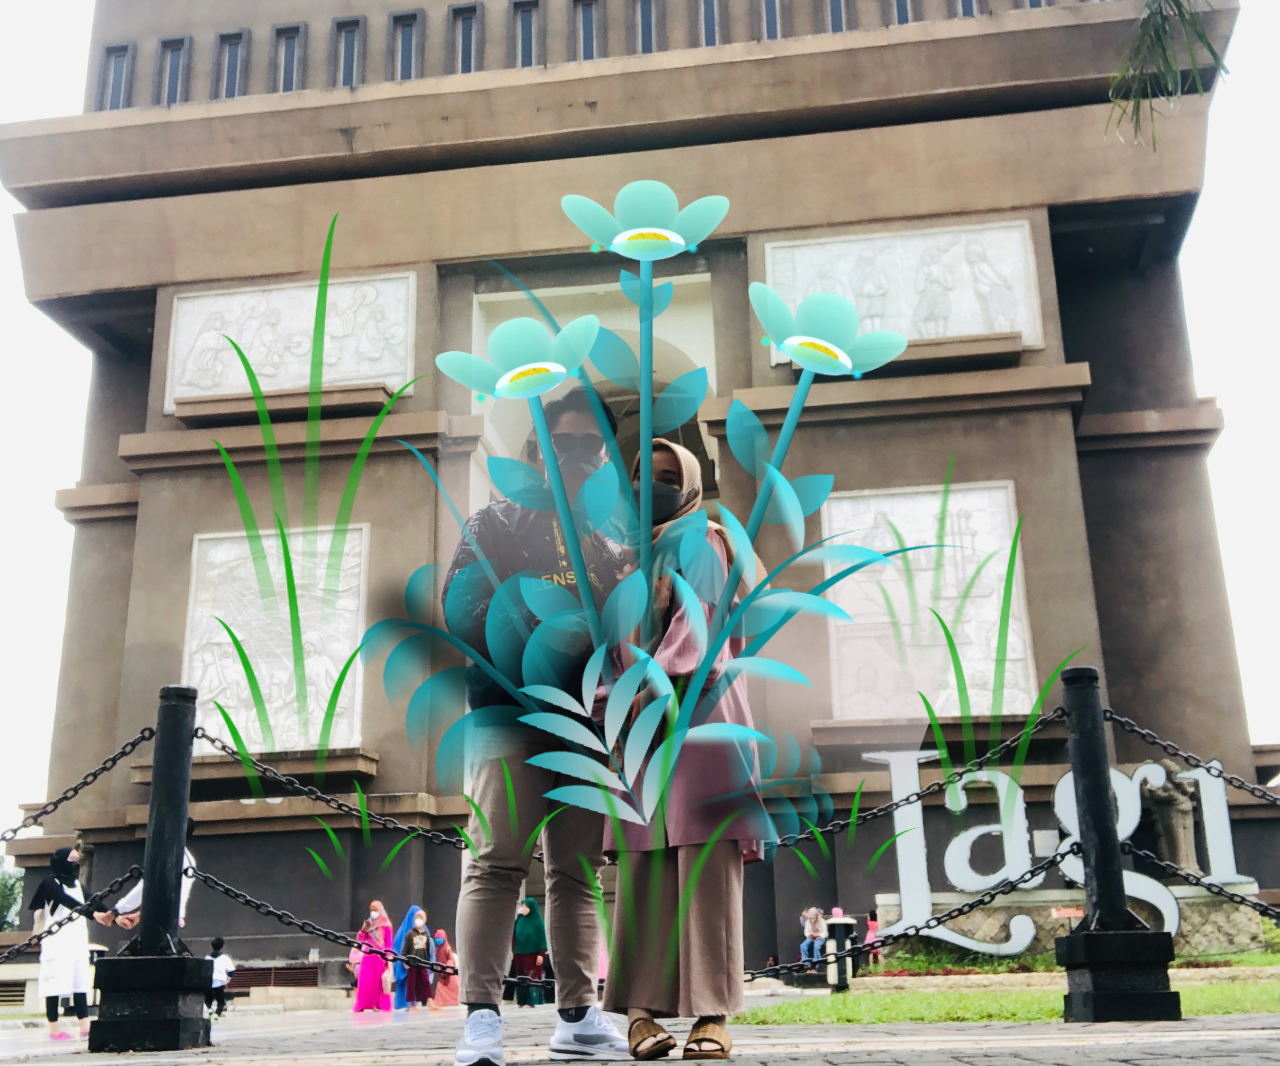
==== commit 50c6ea4d: "update" ====
--- a/flower.html
+++ b/flower.html
@@ -10,7 +10,7 @@
 </head>
 <body class="container">
   <!-- Pembuat code: https://codepen.io/mdusmanansari/pen/BamepLe -->
-    <div class="night"></div>
+    <!-- <div class="night"></div> -->
     <div class="flowers">
       <div class="flower flower--1">
         <div class="flower__leafs flower__leafs--1">
@@ -306,7 +306,7 @@
           <div class="leaf leaf--3"></div>
         </div>
       </div>
-    </div>
+    <!-- </div> -->
     <script src="main.js"></script>
   </body>
 </html>
--- a/css/main.css
+++ b/css/main.css
@@ -7,7 +7,7 @@
 }
 
 :root {
-  --dark-color: #000;
+  --dark-color: rgb(222, 209, 209);
 }
 
 body {
@@ -16,6 +16,12 @@
   justify-content: center;
   min-height: 100vh;
   background-color: var(--dark-color);
+  background-image: url("/img/danz.jpeg");
+  height: 50px;
+  background-position: center;
+  background-repeat: no-repeat;
+  background-size: cover;
+  position: relative;
   overflow: hidden;
   perspective: 1000px;
 }
@@ -28,7 +34,38 @@
   width: 100%;
   height: 100%;
   filter: blur(0.1vmin);
-  background-image: radial-gradient(ellipse at top, transparent 0%, var(--dark-color)), radial-gradient(ellipse at bottom, var(--dark-color), rgba(145, 233, 255, 0.2)), repeating-linear-gradient(220deg, rgb(0, 0, 0) 0px, rgb(0, 0, 0) 19px, transparent 19px, transparent 22px), repeating-linear-gradient(189deg, rgb(0, 0, 0) 0px, rgb(0, 0, 0) 19px, transparent 19px, transparent 22px), repeating-linear-gradient(148deg, rgb(0, 0, 0) 0px, rgb(0, 0, 0) 19px, transparent 19px, transparent 22px), linear-gradient(90deg, rgb(0, 255, 250), rgb(240, 240, 240));
+  background-image: radial-gradient(
+      ellipse at top,
+      transparent 0%,
+      var(--dark-color)
+    ),
+    radial-gradient(
+      ellipse at bottom,
+      var(--dark-color),
+      rgba(145, 233, 255, 0.2)
+    ),
+    repeating-linear-gradient(
+      220deg,
+      rgb(0, 0, 0) 0px,
+      rgb(0, 0, 0) 19px,
+      transparent 19px,
+      transparent 22px
+    ),
+    repeating-linear-gradient(
+      189deg,
+      rgb(0, 0, 0) 0px,
+      rgb(0, 0, 0) 19px,
+      transparent 19px,
+      transparent 22px
+    ),
+    repeating-linear-gradient(
+      148deg,
+      rgb(0, 0, 0) 0px,
+      rgb(0, 0, 0) 19px,
+      transparent 19px,
+      transparent 22px
+    ),
+    linear-gradient(90deg, rgb(0, 255, 250), rgb(240, 240, 240));
 }
 
 .flowers {
@@ -45,106 +82,106 @@
 }
 .flower--1 {
   -webkit-animation: moving-flower-1 4s linear infinite;
-          animation: moving-flower-1 4s linear infinite;
+  animation: moving-flower-1 4s linear infinite;
 }
 .flower--1 .flower__line {
   height: 70vmin;
   -webkit-animation-delay: 0.3s;
-          animation-delay: 0.3s;
+  animation-delay: 0.3s;
 }
 .flower--1 .flower__line__leaf--1 {
   -webkit-animation: blooming-leaf-right var(--fl-speed) 1.6s backwards;
-          animation: blooming-leaf-right var(--fl-speed) 1.6s backwards;
+  animation: blooming-leaf-right var(--fl-speed) 1.6s backwards;
 }
 .flower--1 .flower__line__leaf--2 {
   -webkit-animation: blooming-leaf-right var(--fl-speed) 1.4s backwards;
-          animation: blooming-leaf-right var(--fl-speed) 1.4s backwards;
+  animation: blooming-leaf-right var(--fl-speed) 1.4s backwards;
 }
 .flower--1 .flower__line__leaf--3 {
   -webkit-animation: blooming-leaf-left var(--fl-speed) 1.2s backwards;
-          animation: blooming-leaf-left var(--fl-speed) 1.2s backwards;
+  animation: blooming-leaf-left var(--fl-speed) 1.2s backwards;
 }
 .flower--1 .flower__line__leaf--4 {
   -webkit-animation: blooming-leaf-left var(--fl-speed) 1s backwards;
-          animation: blooming-leaf-left var(--fl-speed) 1s backwards;
+  animation: blooming-leaf-left var(--fl-speed) 1s backwards;
 }
 .flower--1 .flower__line__leaf--5 {
   -webkit-animation: blooming-leaf-right var(--fl-speed) 1.8s backwards;
-          animation: blooming-leaf-right var(--fl-speed) 1.8s backwards;
+  animation: blooming-leaf-right var(--fl-speed) 1.8s backwards;
 }
 .flower--1 .flower__line__leaf--6 {
   -webkit-animation: blooming-leaf-left var(--fl-speed) 2s backwards;
-          animation: blooming-leaf-left var(--fl-speed) 2s backwards;
+  animation: blooming-leaf-left var(--fl-speed) 2s backwards;
 }
 .flower--2 {
   left: 50%;
   transform: rotate(20deg);
   -webkit-animation: moving-flower-2 4s linear infinite;
-          animation: moving-flower-2 4s linear infinite;
+  animation: moving-flower-2 4s linear infinite;
 }
 .flower--2 .flower__line {
   height: 60vmin;
   -webkit-animation-delay: 0.6s;
-          animation-delay: 0.6s;
+  animation-delay: 0.6s;
 }
 .flower--2 .flower__line__leaf--1 {
   -webkit-animation: blooming-leaf-right var(--fl-speed) 1.9s backwards;
-          animation: blooming-leaf-right var(--fl-speed) 1.9s backwards;
+  animation: blooming-leaf-right var(--fl-speed) 1.9s backwards;
 }
 .flower--2 .flower__line__leaf--2 {
   -webkit-animation: blooming-leaf-right var(--fl-speed) 1.7s backwards;
-          animation: blooming-leaf-right var(--fl-speed) 1.7s backwards;
+  animation: blooming-leaf-right var(--fl-speed) 1.7s backwards;
 }
 .flower--2 .flower__line__leaf--3 {
   -webkit-animation: blooming-leaf-left var(--fl-speed) 1.5s backwards;
-          animation: blooming-leaf-left var(--fl-speed) 1.5s backwards;
+  animation: blooming-leaf-left var(--fl-speed) 1.5s backwards;
 }
 .flower--2 .flower__line__leaf--4 {
   -webkit-animation: blooming-leaf-left var(--fl-speed) 1.3s backwards;
-          animation: blooming-leaf-left var(--fl-speed) 1.3s backwards;
+  animation: blooming-leaf-left var(--fl-speed) 1.3s backwards;
 }
 .flower--3 {
   left: 50%;
   transform: rotate(-15deg);
   -webkit-animation: moving-flower-3 4s linear infinite;
-          animation: moving-flower-3 4s linear infinite;
+  animation: moving-flower-3 4s linear infinite;
 }
 .flower--3 .flower__line {
   -webkit-animation-delay: 0.9s;
-          animation-delay: 0.9s;
+  animation-delay: 0.9s;
 }
 .flower--3 .flower__line__leaf--1 {
   -webkit-animation: blooming-leaf-right var(--fl-speed) 2.5s backwards;
-          animation: blooming-leaf-right var(--fl-speed) 2.5s backwards;
+  animation: blooming-leaf-right var(--fl-speed) 2.5s backwards;
 }
 .flower--3 .flower__line__leaf--2 {
   -webkit-animation: blooming-leaf-right var(--fl-speed) 2.3s backwards;
-          animation: blooming-leaf-right var(--fl-speed) 2.3s backwards;
+  animation: blooming-leaf-right var(--fl-speed) 2.3s backwards;
 }
 .flower--3 .flower__line__leaf--3 {
   -webkit-animation: blooming-leaf-left var(--fl-speed) 2.1s backwards;
-          animation: blooming-leaf-left var(--fl-speed) 2.1s backwards;
+  animation: blooming-leaf-left var(--fl-speed) 2.1s backwards;
 }
 .flower--3 .flower__line__leaf--4 {
   -webkit-animation: blooming-leaf-left var(--fl-speed) 1.9s backwards;
-          animation: blooming-leaf-left var(--fl-speed) 1.9s backwards;
+  animation: blooming-leaf-left var(--fl-speed) 1.9s backwards;
 }
 .flower__leafs {
   position: relative;
   -webkit-animation: blooming-flower 2s backwards;
-          animation: blooming-flower 2s backwards;
+  animation: blooming-flower 2s backwards;
 }
 .flower__leafs--1 {
   -webkit-animation-delay: 1.1s;
-          animation-delay: 1.1s;
+  animation-delay: 1.1s;
 }
 .flower__leafs--2 {
   -webkit-animation-delay: 1.4s;
-          animation-delay: 1.4s;
+  animation-delay: 1.4s;
 }
 .flower__leafs--3 {
   -webkit-animation-delay: 1.7s;
-          animation-delay: 1.7s;
+  animation-delay: 1.7s;
 }
 .flower__leafs::after {
   content: "";
@@ -207,15 +244,126 @@
   width: 60%;
   height: 60%;
   border-radius: inherit;
-  background-image: repeating-linear-gradient(135deg, rgba(0, 0, 0, 0.03) 0px, rgba(0, 0, 0, 0.03) 1px, transparent 1px, transparent 12px), repeating-linear-gradient(45deg, rgba(0, 0, 0, 0.03) 0px, rgba(0, 0, 0, 0.03) 1px, transparent 1px, transparent 12px), repeating-linear-gradient(67.5deg, rgba(0, 0, 0, 0.03) 0px, rgba(0, 0, 0, 0.03) 1px, transparent 1px, transparent 12px), repeating-linear-gradient(135deg, rgba(0, 0, 0, 0.03) 0px, rgba(0, 0, 0, 0.03) 1px, transparent 1px, transparent 12px), repeating-linear-gradient(45deg, rgba(0, 0, 0, 0.03) 0px, rgba(0, 0, 0, 0.03) 1px, transparent 1px, transparent 12px), repeating-linear-gradient(112.5deg, rgba(0, 0, 0, 0.03) 0px, rgba(0, 0, 0, 0.03) 1px, transparent 1px, transparent 12px), repeating-linear-gradient(112.5deg, rgba(0, 0, 0, 0.03) 0px, rgba(0, 0, 0, 0.03) 1px, transparent 1px, transparent 12px), repeating-linear-gradient(45deg, rgba(0, 0, 0, 0.03) 0px, rgba(0, 0, 0, 0.03) 1px, transparent 1px, transparent 12px), repeating-linear-gradient(22.5deg, rgba(0, 0, 0, 0.03) 0px, rgba(0, 0, 0, 0.03) 1px, transparent 1px, transparent 12px), repeating-linear-gradient(45deg, rgba(0, 0, 0, 0.03) 0px, rgba(0, 0, 0, 0.03) 1px, transparent 1px, transparent 12px), repeating-linear-gradient(22.5deg, rgba(0, 0, 0, 0.03) 0px, rgba(0, 0, 0, 0.03) 1px, transparent 1px, transparent 12px), repeating-linear-gradient(135deg, rgba(0, 0, 0, 0.03) 0px, rgba(0, 0, 0, 0.03) 1px, transparent 1px, transparent 12px), repeating-linear-gradient(157.5deg, rgba(0, 0, 0, 0.03) 0px, rgba(0, 0, 0, 0.03) 1px, transparent 1px, transparent 12px), repeating-linear-gradient(67.5deg, rgba(0, 0, 0, 0.03) 0px, rgba(0, 0, 0, 0.03) 1px, transparent 1px, transparent 12px), repeating-linear-gradient(67.5deg, rgba(0, 0, 0, 0.03) 0px, rgba(0, 0, 0, 0.03) 1px, transparent 1px, transparent 12px), linear-gradient(90deg, rgb(255, 235, 18), rgb(255, 206, 0));
+  background-image: repeating-linear-gradient(
+      135deg,
+      rgba(0, 0, 0, 0.03) 0px,
+      rgba(0, 0, 0, 0.03) 1px,
+      transparent 1px,
+      transparent 12px
+    ),
+    repeating-linear-gradient(
+      45deg,
+      rgba(0, 0, 0, 0.03) 0px,
+      rgba(0, 0, 0, 0.03) 1px,
+      transparent 1px,
+      transparent 12px
+    ),
+    repeating-linear-gradient(
+      67.5deg,
+      rgba(0, 0, 0, 0.03) 0px,
+      rgba(0, 0, 0, 0.03) 1px,
+      transparent 1px,
+      transparent 12px
+    ),
+    repeating-linear-gradient(
+      135deg,
+      rgba(0, 0, 0, 0.03) 0px,
+      rgba(0, 0, 0, 0.03) 1px,
+      transparent 1px,
+      transparent 12px
+    ),
+    repeating-linear-gradient(
+      45deg,
+      rgba(0, 0, 0, 0.03) 0px,
+      rgba(0, 0, 0, 0.03) 1px,
+      transparent 1px,
+      transparent 12px
+    ),
+    repeating-linear-gradient(
+      112.5deg,
+      rgba(0, 0, 0, 0.03) 0px,
+      rgba(0, 0, 0, 0.03) 1px,
+      transparent 1px,
+      transparent 12px
+    ),
+    repeating-linear-gradient(
+      112.5deg,
+      rgba(0, 0, 0, 0.03) 0px,
+      rgba(0, 0, 0, 0.03) 1px,
+      transparent 1px,
+      transparent 12px
+    ),
+    repeating-linear-gradient(
+      45deg,
+      rgba(0, 0, 0, 0.03) 0px,
+      rgba(0, 0, 0, 0.03) 1px,
+      transparent 1px,
+      transparent 12px
+    ),
+    repeating-linear-gradient(
+      22.5deg,
+      rgba(0, 0, 0, 0.03) 0px,
+      rgba(0, 0, 0, 0.03) 1px,
+      transparent 1px,
+      transparent 12px
+    ),
+    repeating-linear-gradient(
+      45deg,
+      rgba(0, 0, 0, 0.03) 0px,
+      rgba(0, 0, 0, 0.03) 1px,
+      transparent 1px,
+      transparent 12px
+    ),
+    repeating-linear-gradient(
+      22.5deg,
+      rgba(0, 0, 0, 0.03) 0px,
+      rgba(0, 0, 0, 0.03) 1px,
+      transparent 1px,
+      transparent 12px
+    ),
+    repeating-linear-gradient(
+      135deg,
+      rgba(0, 0, 0, 0.03) 0px,
+      rgba(0, 0, 0, 0.03) 1px,
+      transparent 1px,
+      transparent 12px
+    ),
+    repeating-linear-gradient(
+      157.5deg,
+      rgba(0, 0, 0, 0.03) 0px,
+      rgba(0, 0, 0, 0.03) 1px,
+      transparent 1px,
+      transparent 12px
+    ),
+    repeating-linear-gradient(
+      67.5deg,
+      rgba(0, 0, 0, 0.03) 0px,
+      rgba(0, 0, 0, 0.03) 1px,
+      transparent 1px,
+      transparent 12px
+    ),
+    repeating-linear-gradient(
+      67.5deg,
+      rgba(0, 0, 0, 0.03) 0px,
+      rgba(0, 0, 0, 0.03) 1px,
+      transparent 1px,
+      transparent 12px
+    ),
+    linear-gradient(90deg, rgb(255, 235, 18), rgb(255, 206, 0));
 }
 .flower__line {
   height: 55vmin;
   width: 1.5vmin;
-  background-image: linear-gradient(to left, rgba(0, 0, 0, 0.2), transparent, rgba(255, 255, 255, 0.2)), linear-gradient(to top, transparent 10%, #14757a, #39c6d6);
+  background-image: linear-gradient(
+      to left,
+      rgba(0, 0, 0, 0.2),
+      transparent,
+      rgba(255, 255, 255, 0.2)
+    ),
+    linear-gradient(to top, transparent 10%, #14757a, #39c6d6);
   box-shadow: inset 0 0 2px rgba(0, 0, 0, 0.5);
   -webkit-animation: grow-flower-tree 4s backwards;
-          animation: grow-flower-tree 4s backwards;
+  animation: grow-flower-tree 4s backwards;
 }
 .flower__line__leaf {
   --w: 7vmin;
@@ -236,7 +384,9 @@
   top: 45%;
   transform: rotate(70deg) rotateY(30deg);
 }
-.flower__line__leaf--3, .flower__line__leaf--4, .flower__line__leaf--6 {
+.flower__line__leaf--3,
+.flower__line__leaf--4,
+.flower__line__leaf--6 {
   border-top-right-radius: 0;
   border-bottom-left-radius: 0;
   border-top-left-radius: var(--h);
@@ -268,7 +418,7 @@
   border-radius: 50%;
   filter: blur(0.2vmin);
   -webkit-animation: light-ans 4s linear infinite backwards;
-          animation: light-ans 4s linear infinite backwards;
+  animation: light-ans 4s linear infinite backwards;
 }
 .flower__light:nth-child(odd) {
   background-color: #23f0ff;
@@ -276,42 +426,42 @@
 .flower__light--1 {
   left: -2vmin;
   -webkit-animation-delay: 1s;
-          animation-delay: 1s;
+  animation-delay: 1s;
 }
 .flower__light--2 {
   left: 3vmin;
   -webkit-animation-delay: 0.5s;
-          animation-delay: 0.5s;
+  animation-delay: 0.5s;
 }
 .flower__light--3 {
   left: -6vmin;
   -webkit-animation-delay: 0.3s;
-          animation-delay: 0.3s;
+  animation-delay: 0.3s;
 }
 .flower__light--4 {
   left: 6vmin;
   -webkit-animation-delay: 0.9s;
-          animation-delay: 0.9s;
+  animation-delay: 0.9s;
 }
 .flower__light--5 {
   left: -1vmin;
   -webkit-animation-delay: 1.5s;
-          animation-delay: 1.5s;
+  animation-delay: 1.5s;
 }
 .flower__light--6 {
   left: -4vmin;
   -webkit-animation-delay: 3s;
-          animation-delay: 3s;
+  animation-delay: 3s;
 }
 .flower__light--7 {
   left: 3vmin;
   -webkit-animation-delay: 2s;
-          animation-delay: 2s;
+  animation-delay: 2s;
 }
 .flower__light--8 {
   left: -6vmin;
   -webkit-animation-delay: 3.5s;
-          animation-delay: 3.5s;
+  animation-delay: 3.5s;
 }
 .flower__grass {
   --c: #159faa;
@@ -328,7 +478,7 @@
 }
 .flower__grass--1 {
   -webkit-animation: moving-grass 2s linear infinite;
-          animation: moving-grass 2s linear infinite;
+  animation: moving-grass 2s linear infinite;
 }
 .flower__grass--2 {
   left: 2vmin;
@@ -337,7 +487,7 @@
   opacity: 0.8;
   z-index: 0;
   -webkit-animation: moving-grass--2 1.5s linear infinite;
-          animation: moving-grass--2 1.5s linear infinite;
+  animation: moving-grass--2 1.5s linear infinite;
 }
 .flower__grass--top {
   width: 7vmin;
@@ -360,7 +510,12 @@
   height: var(--size);
   border-top-left-radius: var(--size);
   border-top-right-radius: var(--size);
-  background-image: linear-gradient(to top, transparent, transparent 30%, var(--c));
+  background-image: linear-gradient(
+    to top,
+    transparent,
+    transparent 30%,
+    var(--c)
+  );
   z-index: 100;
 }
 .flower__grass__leaf--1 {
@@ -369,7 +524,7 @@
   --size: 6vmin;
   transform: rotate(-20deg);
   -webkit-animation: growing-grass-ans--1 2s 2.6s backwards;
-          animation: growing-grass-ans--1 2s 2.6s backwards;
+  animation: growing-grass-ans--1 2s 2.6s backwards;
 }
 @-webkit-keyframes growing-grass-ans--1 {
   0% {
@@ -389,7 +544,7 @@
   --size: 6vmin;
   transform: rotate(10deg);
   -webkit-animation: growing-grass-ans--2 2s 2.4s linear backwards;
-          animation: growing-grass-ans--2 2s 2.4s linear backwards;
+  animation: growing-grass-ans--2 2s 2.4s linear backwards;
 }
 @-webkit-keyframes growing-grass-ans--2 {
   0% {
@@ -409,7 +564,7 @@
   --size: 8vmin;
   transform: rotate(-18deg) rotateX(-20deg);
   -webkit-animation: growing-grass-ans--3 2s 2.2s linear backwards;
-          animation: growing-grass-ans--3 2s 2.2s linear backwards;
+  animation: growing-grass-ans--3 2s 2.2s linear backwards;
 }
 @-webkit-keyframes growing-grass-ans--3 {
   0% {
@@ -429,7 +584,7 @@
   --size: 8vmin;
   transform: rotate(2deg);
   -webkit-animation: growing-grass-ans--4 2s 2s linear backwards;
-          animation: growing-grass-ans--4 2s 2s linear backwards;
+  animation: growing-grass-ans--4 2s 2s linear backwards;
 }
 @-webkit-keyframes growing-grass-ans--4 {
   0% {
@@ -449,7 +604,7 @@
   --size: 10vmin;
   transform: rotate(-24deg) rotateX(-20deg);
   -webkit-animation: growing-grass-ans--5 2s 1.8s linear backwards;
-          animation: growing-grass-ans--5 2s 1.8s linear backwards;
+  animation: growing-grass-ans--5 2s 1.8s linear backwards;
 }
 @-webkit-keyframes growing-grass-ans--5 {
   0% {
@@ -469,7 +624,7 @@
   --size: 10vmin;
   transform: rotate(10deg);
   -webkit-animation: growing-grass-ans--6 2s 1.6s linear backwards;
-          animation: growing-grass-ans--6 2s 1.6s linear backwards;
+  animation: growing-grass-ans--6 2s 1.6s linear backwards;
 }
 @-webkit-keyframes growing-grass-ans--6 {
   0% {
@@ -489,7 +644,7 @@
   --size: 10vmin;
   transform: rotate(-10deg);
   -webkit-animation: growing-grass-ans--7 2s 1.4s linear backwards;
-          animation: growing-grass-ans--7 2s 1.4s linear backwards;
+  animation: growing-grass-ans--7 2s 1.4s linear backwards;
 }
 @-webkit-keyframes growing-grass-ans--7 {
   0% {
@@ -509,7 +664,7 @@
   --size: 11vmin;
   transform: rotate(10deg);
   -webkit-animation: growing-grass-ans--8 2s 1.2s linear backwards;
-          animation: growing-grass-ans--8 2s 1.2s linear backwards;
+  animation: growing-grass-ans--8 2s 1.2s linear backwards;
 }
 @-webkit-keyframes growing-grass-ans--8 {
   0% {
@@ -546,10 +701,11 @@
   flex-direction: column;
   align-items: flex-end;
   -webkit-animation: flower-g-long-ans 3s linear infinite;
-          animation: flower-g-long-ans 3s linear infinite;
+  animation: flower-g-long-ans 3s linear infinite;
 }
 @-webkit-keyframes flower-g-long-ans {
-  0%, 100% {
+  0%,
+  100% {
     transform: rotate(-30deg) rotateY(-20deg);
   }
   50% {
@@ -557,7 +713,8 @@
   }
 }
 @keyframes flower-g-long-ans {
-  0%, 100% {
+  0%,
+  100% {
     transform: rotate(-30deg) rotateY(-20deg);
   }
   50% {
@@ -579,7 +736,7 @@
   background-image: linear-gradient(to top, transparent 30%, var(--c));
   box-shadow: inset 0 0 2px rgba(0, 0, 0, 0.5);
   -webkit-clip-path: polygon(35% 0, 65% 1%, 100% 100%, 0% 100%);
-          clip-path: polygon(35% 0, 65% 1%, 100% 100%, 0% 100%);
+  clip-path: polygon(35% 0, 65% 1%, 100% 100%, 0% 100%);
 }
 .flower__g-right {
   position: absolute;
@@ -593,18 +750,22 @@
   height: 50vmin;
   border-top-left-radius: 100%;
   border-left: 2vmin solid #079097;
-  background-image: linear-gradient(to bottom, transparent, var(--dark-color) 60%);
+  background-image: linear-gradient(
+    to bottom,
+    transparent,
+    var(--dark-color) 60%
+  );
   -webkit-mask-image: linear-gradient(to top, transparent 30%, #079097 60%);
 }
 .flower__g-right--1 {
   -webkit-animation: flower-g-right-ans 2.5s linear infinite;
-          animation: flower-g-right-ans 2.5s linear infinite;
+  animation: flower-g-right-ans 2.5s linear infinite;
 }
 .flower__g-right--2 {
   left: 5vmin;
   transform: rotateY(-180deg);
   -webkit-animation: flower-g-right-ans--2 3s linear infinite;
-          animation: flower-g-right-ans--2 3s linear infinite;
+  animation: flower-g-right-ans--2 3s linear infinite;
 }
 .flower__g-right--2 .leaf {
   height: 75vmin;
@@ -612,7 +773,8 @@
   opacity: 0.8;
 }
 @-webkit-keyframes flower-g-right-ans {
-  0%, 100% {
+  0%,
+  100% {
     transform: rotate(20deg);
   }
   50% {
@@ -620,7 +782,8 @@
   }
 }
 @keyframes flower-g-right-ans {
-  0%, 100% {
+  0%,
+  100% {
     transform: rotate(20deg);
   }
   50% {
@@ -628,7 +791,8 @@
   }
 }
 @-webkit-keyframes flower-g-right-ans--2 {
-  0%, 100% {
+  0%,
+  100% {
     transform: rotateY(-180deg) rotate(0deg) rotateX(-20deg);
   }
   50% {
@@ -636,7 +800,8 @@
   }
 }
 @keyframes flower-g-right-ans--2 {
-  0%, 100% {
+  0%,
+  100% {
     transform: rotateY(-180deg) rotate(0deg) rotateX(-20deg);
   }
   50% {
@@ -651,10 +816,11 @@
   transform-origin: bottom center;
   transform: rotate(-28deg) rotateY(30deg) scale(1.04);
   -webkit-animation: flower__g-front-ans 2s linear infinite;
-          animation: flower__g-front-ans 2s linear infinite;
+  animation: flower__g-front-ans 2s linear infinite;
 }
 @-webkit-keyframes flower__g-front-ans {
-  0%, 100% {
+  0%,
+  100% {
     transform: rotate(-28deg) rotateY(30deg) scale(1.04);
   }
   50% {
@@ -662,7 +828,8 @@
   }
 }
 @keyframes flower__g-front-ans {
-  0%, 100% {
+  0%,
+  100% {
     transform: rotate(-28deg) rotateY(30deg) scale(1.04);
   }
   50% {
@@ -672,7 +839,12 @@
 .flower__g-front__line {
   width: 0.3vmin;
   height: 20vmin;
-  background-image: linear-gradient(to top, transparent, #079097, transparent 100%);
+  background-image: linear-gradient(
+    to top,
+    transparent,
+    #079097,
+    transparent 100%
+  );
   position: relative;
 }
 .flower__g-front__leaf-wrapper {
@@ -686,34 +858,34 @@
   left: 0vmin;
   transform: rotateY(-180deg) rotate(5deg);
   -webkit-animation: flower__g-front__leaf-left-ans 1s ease-in backwards;
-          animation: flower__g-front__leaf-left-ans 1s ease-in backwards;
+  animation: flower__g-front__leaf-left-ans 1s ease-in backwards;
 }
 .flower__g-front__leaf-wrapper:nth-child(odd) {
   -webkit-animation: flower__g-front__leaf-ans 1s ease-in backwards;
-          animation: flower__g-front__leaf-ans 1s ease-in backwards;
+  animation: flower__g-front__leaf-ans 1s ease-in backwards;
 }
 .flower__g-front__leaf-wrapper--1 {
   top: -8vmin;
   transform: scale(0.7);
   -webkit-animation: flower__g-front__leaf-ans 1s 5.5s ease-in backwards !important;
-          animation: flower__g-front__leaf-ans 1s 5.5s ease-in backwards !important;
+  animation: flower__g-front__leaf-ans 1s 5.5s ease-in backwards !important;
 }
 .flower__g-front__leaf-wrapper--2 {
   top: -8vmin;
   transform: rotateY(-180deg) scale(0.7) !important;
   -webkit-animation: flower__g-front__leaf-left-ans-2 1s 4.6s ease-in backwards !important;
-          animation: flower__g-front__leaf-left-ans-2 1s 4.6s ease-in backwards !important;
+  animation: flower__g-front__leaf-left-ans-2 1s 4.6s ease-in backwards !important;
 }
 .flower__g-front__leaf-wrapper--3 {
   top: -3vmin;
   -webkit-animation: flower__g-front__leaf-ans 1s 4.6s ease-in backwards;
-          animation: flower__g-front__leaf-ans 1s 4.6s ease-in backwards;
+  animation: flower__g-front__leaf-ans 1s 4.6s ease-in backwards;
 }
 .flower__g-front__leaf-wrapper--4 {
   top: -3vmin;
   transform: rotateY(-180deg) scale(0.9) !important;
   -webkit-animation: flower__g-front__leaf-left-ans-2 1s 4.6s ease-in backwards !important;
-          animation: flower__g-front__leaf-left-ans-2 1s 4.6s ease-in backwards !important;
+  animation: flower__g-front__leaf-left-ans-2 1s 4.6s ease-in backwards !important;
 }
 @-webkit-keyframes flower__g-front__leaf-left-ans-2 {
   0% {
@@ -725,35 +897,37 @@
     transform: rotateY(-180deg) scale(0);
   }
 }
-.flower__g-front__leaf-wrapper--5, .flower__g-front__leaf-wrapper--6 {
+.flower__g-front__leaf-wrapper--5,
+.flower__g-front__leaf-wrapper--6 {
   top: 2vmin;
 }
-.flower__g-front__leaf-wrapper--7, .flower__g-front__leaf-wrapper--8 {
+.flower__g-front__leaf-wrapper--7,
+.flower__g-front__leaf-wrapper--8 {
   top: 6.5vmin;
 }
 .flower__g-front__leaf-wrapper--2 {
   -webkit-animation-delay: 5.2s !important;
-          animation-delay: 5.2s !important;
+  animation-delay: 5.2s !important;
 }
 .flower__g-front__leaf-wrapper--3 {
   -webkit-animation-delay: 4.9s !important;
-          animation-delay: 4.9s !important;
+  animation-delay: 4.9s !important;
 }
 .flower__g-front__leaf-wrapper--5 {
   -webkit-animation-delay: 4.3s !important;
-          animation-delay: 4.3s !important;
+  animation-delay: 4.3s !important;
 }
 .flower__g-front__leaf-wrapper--6 {
   -webkit-animation-delay: 4.1s !important;
-          animation-delay: 4.1s !important;
+  animation-delay: 4.1s !important;
 }
 .flower__g-front__leaf-wrapper--7 {
   -webkit-animation-delay: 3.8s !important;
-          animation-delay: 3.8s !important;
+  animation-delay: 3.8s !important;
 }
 .flower__g-front__leaf-wrapper--8 {
   -webkit-animation-delay: 3.5s !important;
-          animation-delay: 3.5s !important;
+  animation-delay: 3.5s !important;
 }
 @-webkit-keyframes flower__g-front__leaf-ans {
   0% {
@@ -780,9 +954,24 @@
   height: 10vmin;
   border-radius: 100% 0% 0% 100%/100% 100% 0% 0%;
   box-shadow: inset 0 2px 1vmin hsla(184deg, 97%, 58%, 0.2);
-  background-image: linear-gradient(to bottom left, transparent, var(--dark-color)), linear-gradient(to bottom right, #159faa 50%, transparent 50%, transparent);
-  -webkit-mask-image: linear-gradient(to bottom right, #159faa 50%, transparent 50%, transparent);
-  mask-image: linear-gradient(to bottom right, #159faa 50%, transparent 50%, transparent);
+  background-image: linear-gradient(
+      to bottom left,
+      transparent,
+      var(--dark-color)
+    ),
+    linear-gradient(to bottom right, #159faa 50%, transparent 50%, transparent);
+  -webkit-mask-image: linear-gradient(
+    to bottom right,
+    #159faa 50%,
+    transparent 50%,
+    transparent
+  );
+  mask-image: linear-gradient(
+    to bottom right,
+    #159faa 50%,
+    transparent 50%,
+    transparent
+  );
 }
 .flower__g-fr {
   position: absolute;
@@ -791,10 +980,11 @@
   transform-origin: bottom left;
   z-index: 10;
   -webkit-animation: flower__g-fr-ans 2s linear infinite;
-          animation: flower__g-fr-ans 2s linear infinite;
+  animation: flower__g-fr-ans 2s linear infinite;
 }
 @-webkit-keyframes flower__g-fr-ans {
-  0%, 100% {
+  0%,
+  100% {
     transform: rotate(2deg);
   }
   50% {
@@ -802,7 +992,8 @@
   }
 }
 @keyframes flower__g-fr-ans {
-  0%, 100% {
+  0%,
+  100% {
     transform: rotate(2deg);
   }
   50% {
@@ -826,14 +1017,24 @@
   height: 10vmin;
   border-radius: 100% 0% 0% 100%/100% 100% 0% 0%;
   box-shadow: inset 0 2px 1vmin hsla(184deg, 97%, 58%, 0.2);
-  background-image: linear-gradient(to bottom left, transparent, var(--dark-color) 98%), linear-gradient(to bottom right, #23f0ff 45%, transparent 50%, transparent);
-  -webkit-mask-image: linear-gradient(135deg, #159faa 40%, transparent 50%, transparent);
+  background-image: linear-gradient(
+      to bottom left,
+      transparent,
+      var(--dark-color) 98%
+    ),
+    linear-gradient(to bottom right, #23f0ff 45%, transparent 50%, transparent);
+  -webkit-mask-image: linear-gradient(
+    135deg,
+    #159faa 40%,
+    transparent 50%,
+    transparent
+  );
 }
 .flower__g-fr__leaf--1 {
   left: 20vmin;
   transform: rotate(45deg);
   -webkit-animation: flower__g-fr-leaft-ans-1 0.5s 5.2s linear backwards;
-          animation: flower__g-fr-leaft-ans-1 0.5s 5.2s linear backwards;
+  animation: flower__g-fr-leaft-ans-1 0.5s 5.2s linear backwards;
 }
 @-webkit-keyframes flower__g-fr-leaft-ans-1 {
   0% {
@@ -852,28 +1053,28 @@
   top: -7vmin;
   transform: rotate(25deg) rotateY(-180deg);
   -webkit-animation: flower__g-fr-leaft-ans-6 0.5s 5s linear backwards;
-          animation: flower__g-fr-leaft-ans-6 0.5s 5s linear backwards;
+  animation: flower__g-fr-leaft-ans-6 0.5s 5s linear backwards;
 }
 .flower__g-fr__leaf--3 {
   left: 15vmin;
   top: 6vmin;
   transform: rotate(55deg);
   -webkit-animation: flower__g-fr-leaft-ans-5 0.5s 4.8s linear backwards;
-          animation: flower__g-fr-leaft-ans-5 0.5s 4.8s linear backwards;
+  animation: flower__g-fr-leaft-ans-5 0.5s 4.8s linear backwards;
 }
 .flower__g-fr__leaf--4 {
   left: 6vmin;
   top: -2vmin;
   transform: rotate(25deg) rotateY(-180deg);
   -webkit-animation: flower__g-fr-leaft-ans-6 0.5s 4.6s linear backwards;
-          animation: flower__g-fr-leaft-ans-6 0.5s 4.6s linear backwards;
+  animation: flower__g-fr-leaft-ans-6 0.5s 4.6s linear backwards;
 }
 .flower__g-fr__leaf--5 {
   left: 10vmin;
   top: 14vmin;
   transform: rotate(55deg);
   -webkit-animation: flower__g-fr-leaft-ans-5 0.5s 4.4s linear backwards;
-          animation: flower__g-fr-leaft-ans-5 0.5s 4.4s linear backwards;
+  animation: flower__g-fr-leaft-ans-5 0.5s 4.4s linear backwards;
 }
 @-webkit-keyframes flower__g-fr-leaft-ans-5 {
   0% {
@@ -892,7 +1093,7 @@
   top: 6vmin;
   transform: rotate(25deg) rotateY(-180deg);
   -webkit-animation: flower__g-fr-leaft-ans-6 0.5s 4.2s linear backwards;
-          animation: flower__g-fr-leaft-ans-6 0.5s 4.2s linear backwards;
+  animation: flower__g-fr-leaft-ans-6 0.5s 4.2s linear backwards;
 }
 @-webkit-keyframes flower__g-fr-leaft-ans-6 {
   0% {
@@ -911,7 +1112,7 @@
   top: 22vmin;
   transform: rotate(45deg);
   -webkit-animation: flower__g-fr-leaft-ans-7 0.5s 4s linear backwards;
-          animation: flower__g-fr-leaft-ans-7 0.5s 4s linear backwards;
+  animation: flower__g-fr-leaft-ans-7 0.5s 4s linear backwards;
 }
 @-webkit-keyframes flower__g-fr-leaft-ans-7 {
   0% {
@@ -930,7 +1131,7 @@
   top: 15vmin;
   transform: rotate(15deg) rotateY(-180deg);
   -webkit-animation: flower__g-fr-leaft-ans-8 0.5s 3.8s linear backwards;
-          animation: flower__g-fr-leaft-ans-8 0.5s 3.8s linear backwards;
+  animation: flower__g-fr-leaft-ans-8 0.5s 3.8s linear backwards;
 }
 @-webkit-keyframes flower__g-fr-leaft-ans-8 {
   0% {
@@ -956,7 +1157,11 @@
   transform: scale(0.8) rotate(-5deg);
 }
 .long-g--1 .leaf {
-  -webkit-mask-image: linear-gradient(to top, transparent 40%, #079097 80%) !important;
+  -webkit-mask-image: linear-gradient(
+    to top,
+    transparent 40%,
+    #079097 80%
+  ) !important;
 }
 .long-g--1 .leaf--1 {
   --w: 5vmin;
@@ -964,16 +1169,23 @@
   left: -2vmin;
   transform: rotate(3deg) rotateY(-180deg);
 }
-.long-g--2, .long-g--3 {
+.long-g--2,
+.long-g--3 {
   bottom: -3vmin;
   left: -35vmin;
   transform-origin: center;
   transform: scale(0.6) rotateX(60deg);
 }
-.long-g--2 .leaf, .long-g--3 .leaf {
-  -webkit-mask-image: linear-gradient(to top, transparent 50%, #079097 80%) !important;
-}
-.long-g--2 .leaf--1, .long-g--3 .leaf--1 {
+.long-g--2 .leaf,
+.long-g--3 .leaf {
+  -webkit-mask-image: linear-gradient(
+    to top,
+    transparent 50%,
+    #079097 80%
+  ) !important;
+}
+.long-g--2 .leaf--1,
+.long-g--3 .leaf--1 {
   left: -1vmin;
   transform: rotateY(-180deg);
 }
@@ -982,7 +1194,11 @@
   bottom: 0vmin;
 }
 .long-g--3 .leaf {
-  -webkit-mask-image: linear-gradient(to top, transparent 40%, #079097 80%) !important;
+  -webkit-mask-image: linear-gradient(
+    to top,
+    transparent 40%,
+    #079097 80%
+  ) !important;
 }
 .long-g--4 {
   left: 25vmin;
@@ -991,7 +1207,11 @@
   transform: scale(0.6) rotateX(60deg);
 }
 .long-g--4 .leaf {
-  -webkit-mask-image: linear-gradient(to top, transparent 50%, #079097 80%) !important;
+  -webkit-mask-image: linear-gradient(
+    to top,
+    transparent 50%,
+    #079097 80%
+  ) !important;
 }
 .long-g--5 {
   left: 42vmin;
@@ -1023,19 +1243,23 @@
   height: var(--h);
   border-top-left-radius: 100%;
   border-left: 2vmin solid var(--c);
-  -webkit-mask-image: linear-gradient(to top, transparent 20%, var(--dark-color));
+  -webkit-mask-image: linear-gradient(
+    to top,
+    transparent 20%,
+    var(--dark-color)
+  );
   transform-origin: bottom center;
 }
 .long-g .leaf--0 {
   left: 2vmin;
   -webkit-animation: leaf-ans-1 4s linear infinite;
-          animation: leaf-ans-1 4s linear infinite;
+  animation: leaf-ans-1 4s linear infinite;
 }
 .long-g .leaf--1 {
   --w: 5vmin;
   --h: 60vmin;
   -webkit-animation: leaf-ans-1 4s linear infinite;
-          animation: leaf-ans-1 4s linear infinite;
+  animation: leaf-ans-1 4s linear infinite;
 }
 .long-g .leaf--2 {
   --w: 10vmin;
@@ -1045,7 +1269,7 @@
   transform-origin: bottom left;
   transform: rotateY(-180deg);
   -webkit-animation: leaf-ans-2 3s linear infinite;
-          animation: leaf-ans-2 3s linear infinite;
+  animation: leaf-ans-2 3s linear infinite;
 }
 .long-g .leaf--3 {
   --w: 5vmin;
@@ -1055,11 +1279,12 @@
   transform-origin: bottom left;
   transform: rotate(-10deg) rotateY(-180deg);
   -webkit-animation: leaf-ans-3 3s linear infinite;
-          animation: leaf-ans-3 3s linear infinite;
+  animation: leaf-ans-3 3s linear infinite;
 }
 
 @-webkit-keyframes leaf-ans-1 {
-  0%, 100% {
+  0%,
+  100% {
     transform: rotate(-5deg) scale(1);
   }
   50% {
@@ -1068,7 +1293,8 @@
 }
 
 @keyframes leaf-ans-1 {
-  0%, 100% {
+  0%,
+  100% {
     transform: rotate(-5deg) scale(1);
   }
   50% {
@@ -1076,7 +1302,8 @@
   }
 }
 @-webkit-keyframes leaf-ans-2 {
-  0%, 100% {
+  0%,
+  100% {
     transform: rotateY(-180deg) rotate(5deg);
   }
   50% {
@@ -1084,7 +1311,8 @@
   }
 }
 @keyframes leaf-ans-2 {
-  0%, 100% {
+  0%,
+  100% {
     transform: rotateY(-180deg) rotate(5deg);
   }
   50% {
@@ -1092,7 +1320,8 @@
   }
 }
 @-webkit-keyframes leaf-ans-3 {
-  0%, 100% {
+  0%,
+  100% {
     transform: rotate(-10deg) rotateY(-180deg);
   }
   50% {
@@ -1100,7 +1329,8 @@
   }
 }
 @keyframes leaf-ans-3 {
-  0%, 100% {
+  0%,
+  100% {
     transform: rotate(-10deg) rotateY(-180deg);
   }
   50% {
@@ -1109,7 +1339,7 @@
 }
 .grow-ans {
   -webkit-animation: grow-ans 2s var(--d) backwards;
-          animation: grow-ans 2s var(--d) backwards;
+  animation: grow-ans 2s var(--d) backwards;
 }
 
 @-webkit-keyframes grow-ans {
@@ -1174,7 +1404,8 @@
   }
 }
 @-webkit-keyframes moving-flower-1 {
-  0%, 100% {
+  0%,
+  100% {
     transform: rotate(2deg);
   }
   50% {
@@ -1182,7 +1413,8 @@
   }
 }
 @keyframes moving-flower-1 {
-  0%, 100% {
+  0%,
+  100% {
     transform: rotate(2deg);
   }
   50% {
@@ -1190,7 +1422,8 @@
   }
 }
 @-webkit-keyframes moving-flower-2 {
-  0%, 100% {
+  0%,
+  100% {
     transform: rotate(18deg);
   }
   50% {
@@ -1198,7 +1431,8 @@
   }
 }
 @keyframes moving-flower-2 {
-  0%, 100% {
+  0%,
+  100% {
     transform: rotate(18deg);
   }
   50% {
@@ -1206,7 +1440,8 @@
   }
 }
 @-webkit-keyframes moving-flower-3 {
-  0%, 100% {
+  0%,
+  100% {
     transform: rotate(-18deg);
   }
   50% {
@@ -1214,7 +1449,8 @@
   }
 }
 @keyframes moving-flower-3 {
-  0%, 100% {
+  0%,
+  100% {
     transform: rotate(-18deg);
   }
   50% {
@@ -1268,7 +1504,8 @@
   }
 }
 @-webkit-keyframes moving-grass {
-  0%, 100% {
+  0%,
+  100% {
     transform: rotate(-48deg) rotateY(40deg);
   }
   50% {
@@ -1276,7 +1513,8 @@
   }
 }
 @keyframes moving-grass {
-  0%, 100% {
+  0%,
+  100% {
     transform: rotate(-48deg) rotateY(40deg);
   }
   50% {
@@ -1284,7 +1522,8 @@
   }
 }
 @-webkit-keyframes moving-grass--2 {
-  0%, 100% {
+  0%,
+  100% {
     transform: scale(0.5) rotate(75deg) rotateX(10deg) rotateY(-200deg);
   }
   50% {
@@ -1292,7 +1531,8 @@
   }
 }
 @keyframes moving-grass--2 {
-  0%, 100% {
+  0%,
+  100% {
     transform: scale(0.5) rotate(75deg) rotateX(10deg) rotateY(-200deg);
   }
   50% {
@@ -1301,7 +1541,7 @@
 }
 .growing-grass {
   -webkit-animation: growing-grass-ans 1s 2s backwards;
-          animation: growing-grass-ans 1s 2s backwards;
+  animation: growing-grass-ans 1s 2s backwards;
 }
 
 @-webkit-keyframes growing-grass-ans {
@@ -1317,5 +1557,5 @@
 }
 .container * {
   -webkit-animation-play-state: paused !important;
-          animation-play-state: paused !important;
-}/*# sourceMappingURL=main.css.map */+  animation-play-state: paused !important;
+} /*# sourceMappingURL=main.css.map */
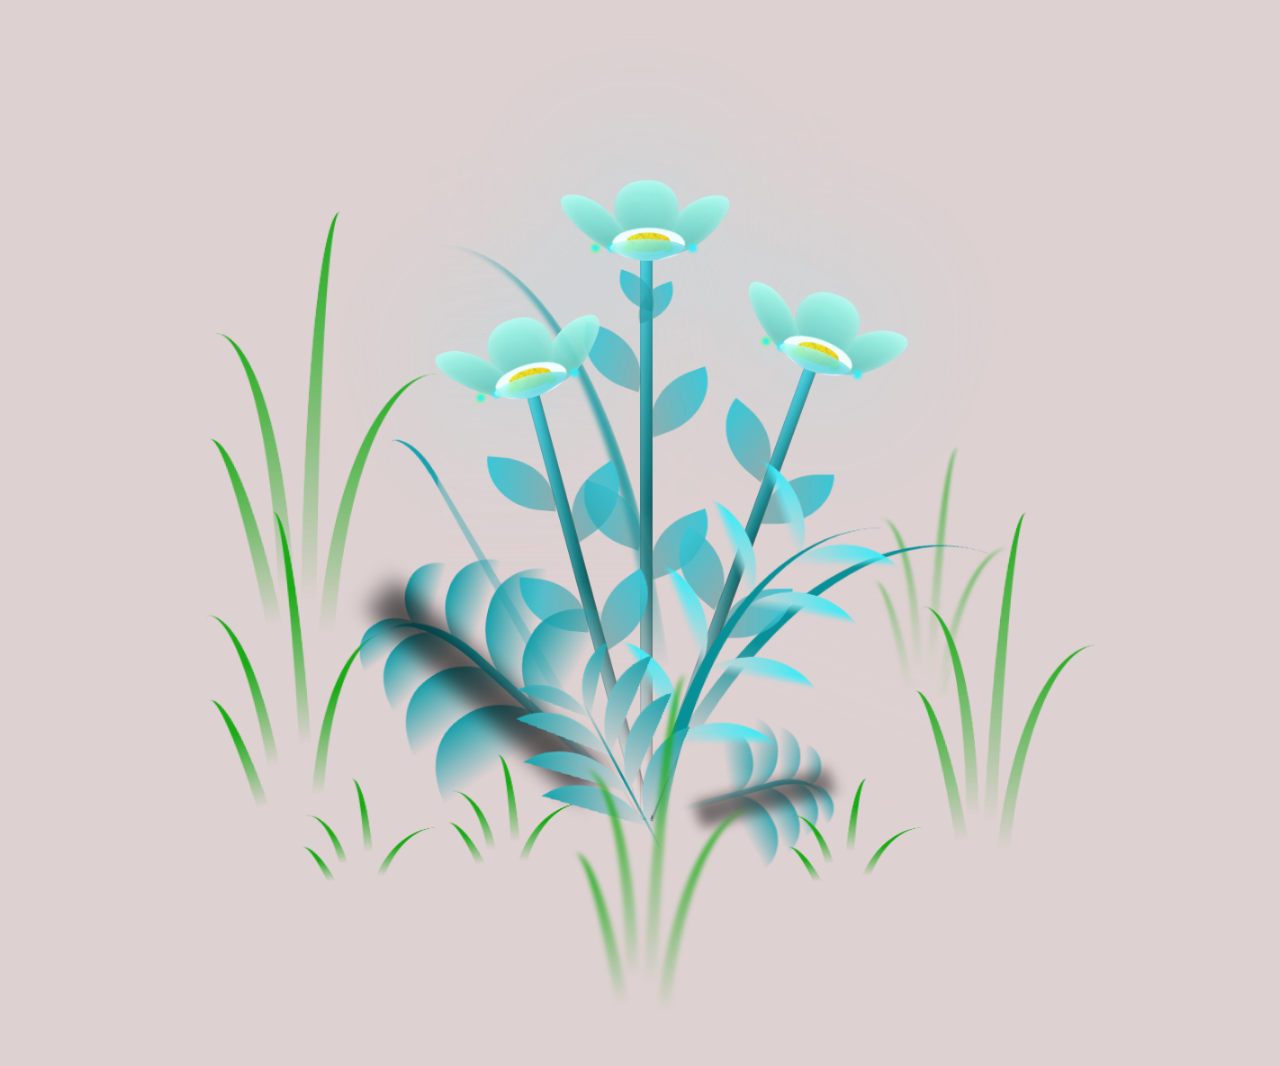
==== commit 98b2200a: "updatelagikarepmu" ====
--- a/flower.html
+++ b/flower.html
@@ -6,7 +6,7 @@
     <meta name="viewport" content="width=device-width, initial-scale=1.0">
     <link rel="stylesheet" href="css/main.css">
     <link rel="icon" href="img/flowers.png" type="image/x-icon">
-    <title>flowers</title>
+    <title>Fitriya MyLove</title>
 </head>
 <body class="container">
   <!-- Pembuat code: https://codepen.io/mdusmanansari/pen/BamepLe -->
--- a/css/main.css
+++ b/css/main.css
@@ -16,7 +16,7 @@
   justify-content: center;
   min-height: 100vh;
   background-color: var(--dark-color);
-  background-image: url("/img/danz.jpeg");
+  background-image: url("/mylove/img/danz.jpeg");
   height: 50px;
   background-position: center;
   background-repeat: no-repeat;
